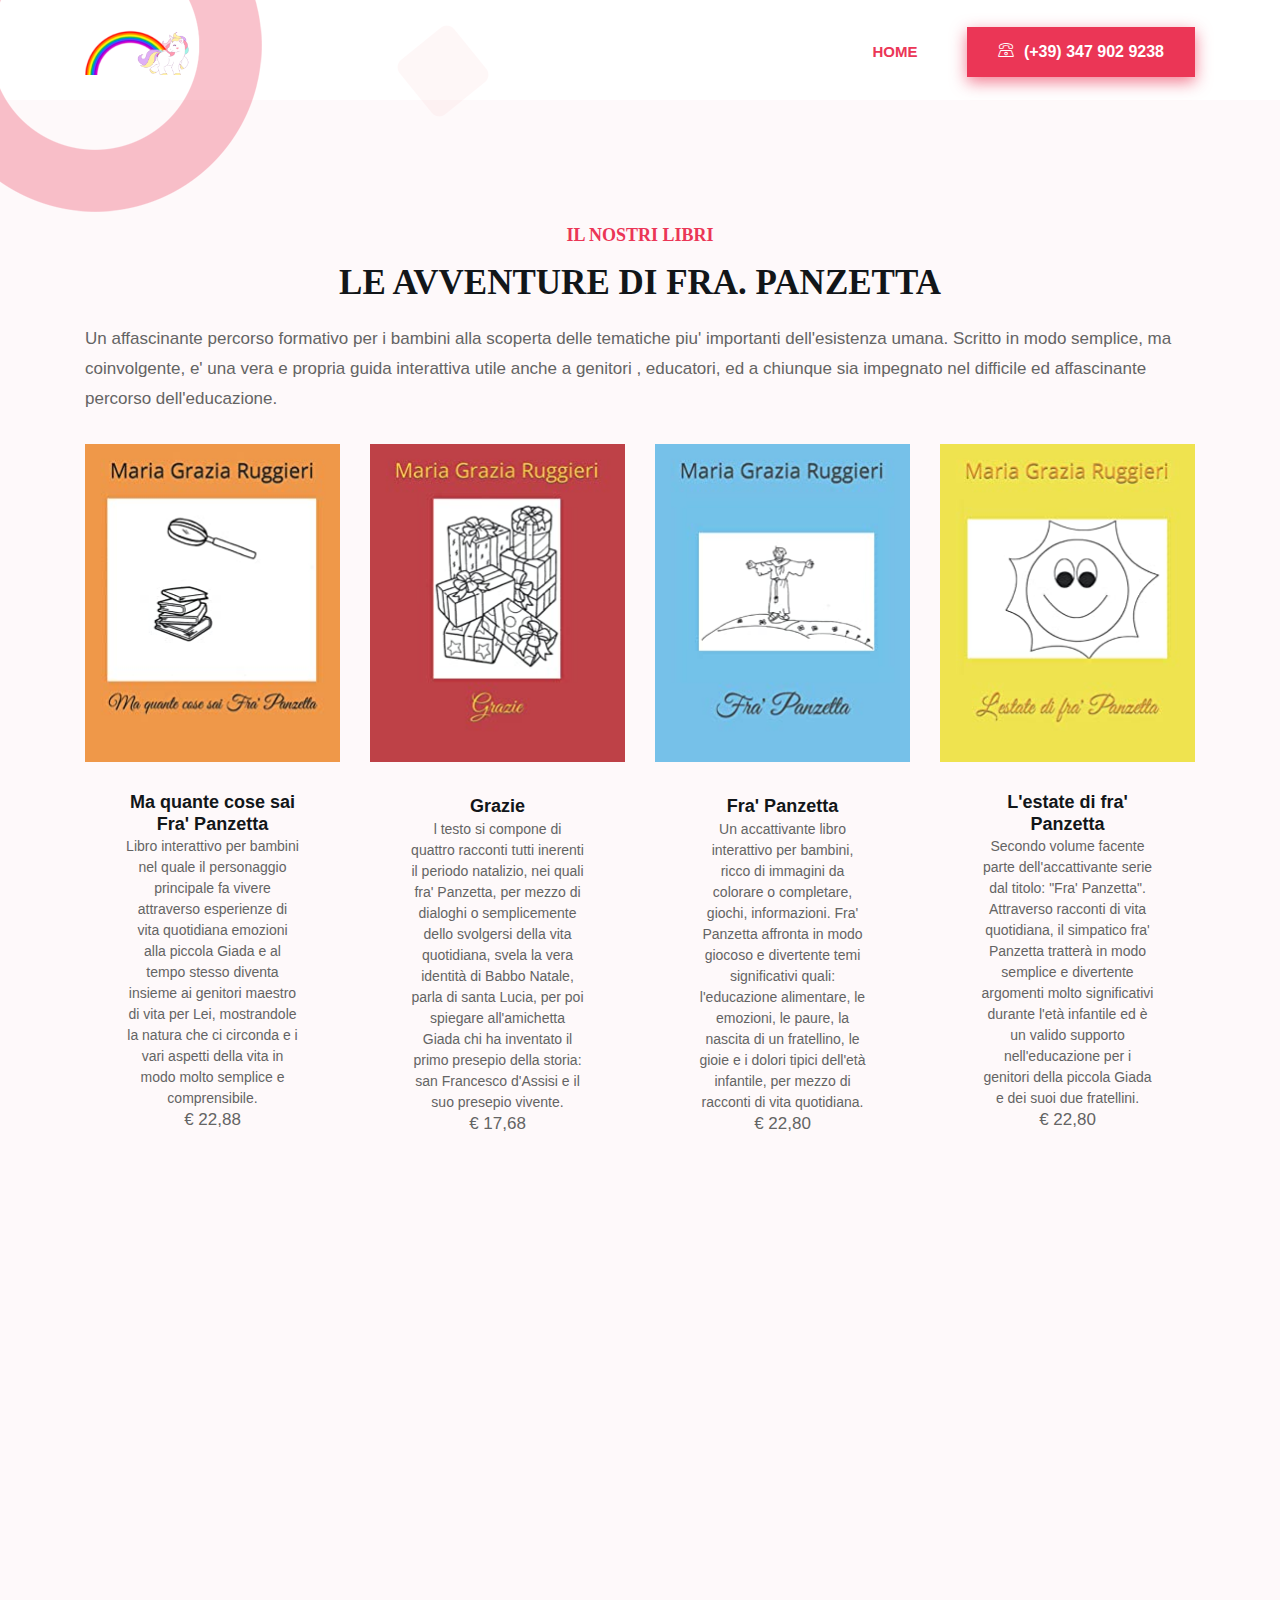
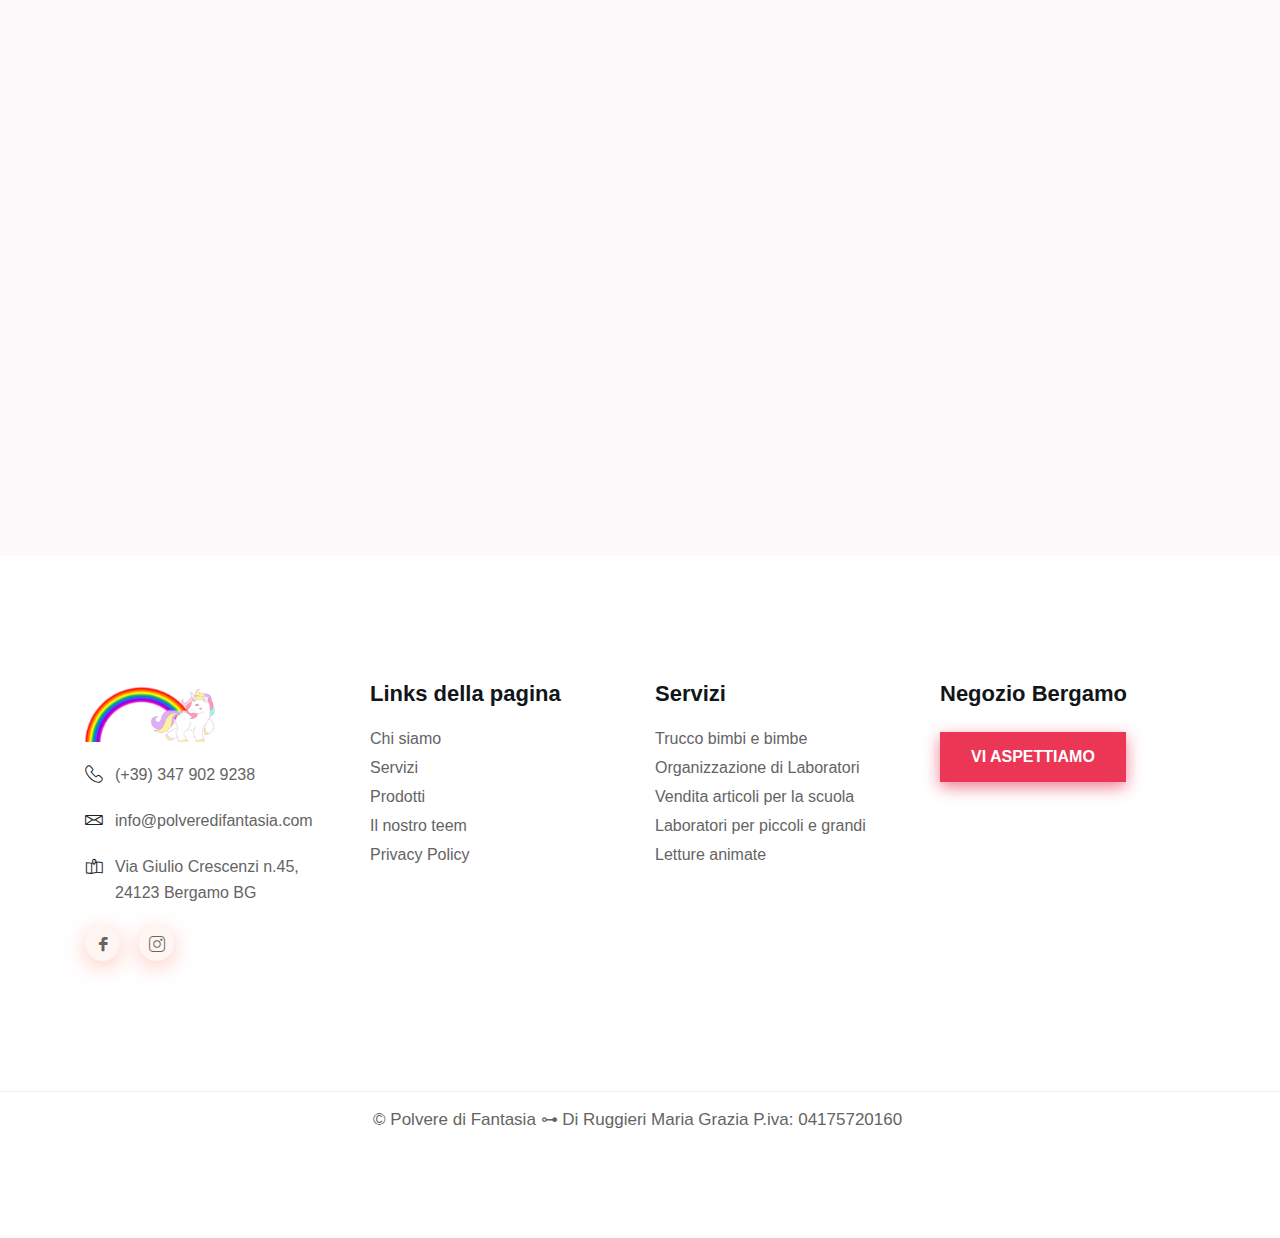
==== libri.html @ f5401364 "Update di fine anno6" ====
<!DOCTYPE html>
<html lang="it">
<head>
    <meta charset="utf-8">
    <title>Polvere di fantasia</title>
    <meta name="keywords" content="Polvere di fantasia Bergamo"/>
    <meta name="description" content="Landing page Polvere di fantasia">
    <meta name="robots" content="index, follow, all"/>
    <meta http-equiv="X-UA-Compatible" content="IE=edge">
    <meta name="viewport" content="width=device-width, initial-scale=1">
    <meta http-equiv="x-ua-compatible" content="ie=edge">

    <link rel="shortcut icon" href="assets/images/favicon.png" type="image/png">
    <link rel="stylesheet" href="assets/css/bootstrap.min.css">
    <link rel="stylesheet" href="assets/css/font-awesome.min.css">
    <link rel="stylesheet" href="assets/css/LineIcons.css">
    <link rel="stylesheet" href="assets/css/animate.css">
    <link rel="stylesheet" href="assets/css/aos.css">
    <link rel="stylesheet" href="assets/css/slick.css">
    <link rel="stylesheet" href="assets/css/default.css">
    <link rel="stylesheet" href="assets/css/style.css">
</head>
<body>
    <header id="home" class="header-area pt-100">
        <div class="shape header-shape-one">
            <img src="assets/images/banner/shape/shape-1.png" alt="shape">
        </div> <!-- header shape one -->
        <div class="shape header-shape-tow animation-one">
            <img src="assets/images/banner/shape/shape-2.png" alt="shape">
        </div> <!-- header shape tow -->
        <div class="shape header-shape-three animation-one">
            <img src="assets/images/banner/shape/shape-3.png" alt="shape">
        </div> <!-- header shape three -->
        <div class="navigation-bar">
            <div class="container">
                <div class="row">
                    <div class="col-lg-12">
                        <nav class="navbar navbar-expand-lg">
                            <a class="navbar-brand" href="#">
                                <img src="assets/images/logo.png" alt="Logo">
                            </a>
                            <button class="navbar-toggler" type="button" data-toggle="collapse" data-target="#navbarSupportedContent" aria-controls="navbarSupportedContent" aria-expanded="false" aria-label="Toggle navigation">
                                <span class="toggler-icon"></span>
                                <span class="toggler-icon"></span>
                                <span class="toggler-icon"></span>
                            </button>
                            <div class="collapse navbar-collapse" id="navbarSupportedContent">
                                <ul id="nav" class="navbar-nav ml-auto">
                                    <li class="nav-item active">
                                        <a class="page-scroll" href="index.html">Home</a>
                                    </li>
                                </ul> <!-- navbar nav -->
                            </div>
                            <div class="navbar-btn ml-20 d-none d-sm-block">
                                <a class="main-btn" href="tel:347 902 9238"><i class="lni-phone"></i> (+39) 347 902 9238</a>
                            </div>
                        </nav>
                    </div>
                </div>
            </div>
        </div>
    </header>
    <!--====== LIBRI  ======-->
    <section id="team" class="team-area pt-125 pb-130 gray-bg">
        <div class="container">
            <div class="row justify-content-center">
                <div class="col-lg-8">
                    <div class="section-title text-center pb-20">
                        <h5 class="sub-title mb-15">Il nostri libri</h5>
                        <h2 class="title">le avventure di fra. Panzetta</h2>
                         <div></div>
                    </div> <!-- section title -->
                </div>
            </div>
            <p>Un affascinante percorso formativo per i bambini alla scoperta delle tematiche piu'
               importanti dell'esistenza umana. Scritto in modo semplice, ma coinvolgente, e' una vera e propria guida interattiva
               utile anche a genitori , educatori, ed a chiunque sia impegnato nel difficile ed affascinante percorso dell'educazione.</p>
            <div class="row">
                <div class="col-lg-3 col-md-6 col-sm-6">
                    <div class="single-team text-center mt-30 wow fadeInUp" data-wow-duration="1.5s" data-wow-delay="0.4s">
                        <div class="team-image">
                            <img src="assets/images/copertine/1.jpg" alt="Ma quante cose sai Fra' Panzetta">
                        </div>
                        <div class="team-content">
                            <h4 class="team-name"><a href="#">Ma quante cose sai Fra' Panzetta</a></h4>
                            <span class="sub-title">Libro interattivo per bambini nel quale il personaggio principale fa vivere attraverso esperienze di vita quotidiana
                            emozioni alla piccola Giada e al tempo stesso diventa insieme ai genitori maestro di vita per Lei, mostrandole la natura
                            che ci circonda e i vari aspetti della vita in modo molto semplice e comprensibile.</span>
                            <ul class="social mt-25">
                                <li><a href="https://amzn.eu/d/01BcBLf" target="_blank"><i class="lni lni-amazon-original"></i></a></li>
                            </ul>
                            <p>€ 22,88</p>
                        </div>
                    </div>
                </div>
                <div class="col-lg-3 col-md-6 col-sm-6">
                    <div class="single-team text-center mt-30 wow fadeInUp" data-wow-duration="1.5s" data-wow-delay="0.8s">
                        <div class="team-image">
                            <img src="assets/images/copertine/2.jpg" alt="Grazie">
                        </div>
                        <div class="team-content">
                            <h4 class="team-name"><a href="#">Grazie</a></h4>
                            <span class="sub-title">l testo si compone di quattro racconti tutti inerenti il periodo natalizio, nei quali fra' Panzetta, per mezzo di
                            dialoghi o semplicemente dello svolgersi della vita quotidiana, svela la vera identità di Babbo Natale, parla di santa
                            Lucia, per poi spiegare all'amichetta Giada chi ha inventato il primo presepio della storia: san Francesco d'Assisi e il
                            suo presepio vivente.</span>
                            <ul class="social mt-25">
                                <li><a href="https://amzn.eu/d/3Cy14ZM" target="_blank"><i class="lni lni-amazon-original"></i></a></li>
                            </ul>
                            <p>€ 17,68</p> 
                        </div>
                    </div>
                </div>
                <div class="col-lg-3 col-md-6 col-sm-6">
                    <div class="single-team text-center mt-30 wow fadeInUp" data-wow-duration="1.5s" data-wow-delay="1.2s">
                        <div class="team-image">
                            <img src="assets/images/copertine/3.jpg" alt="Fra' Panzetta">
                        </div>
                        <div class="team-content">
                            <h4 class="team-name"><a href="#">Fra' Panzetta</a></h4>
                            <span class="sub-title">Un accattivante libro interattivo per bambini, ricco di immagini da colorare o completare, giochi,
                            informazioni. Fra' Panzetta affronta in modo giocoso e divertente temi significativi quali: l'educazione
                            alimentare, le emozioni, le paure, la nascita di un fratellino, le gioie e i dolori tipici dell'età
                            infantile, per mezzo di racconti di vita quotidiana.</span>
                            <ul class="social mt-25">
                                <li><a href="https://amzn.eu/d/8nwsKzZ" target="_blank"><i class="lni lni-amazon-original"></i></a></li>
                            </ul>
                            <p>€ 22,80</p>
                        </div>
                    </div>
                </div>
                <div class="col-lg-3 col-md-6 col-sm-6">
                    <div class="single-team text-center mt-30 wow fadeInUp" data-wow-duration="1.5s" data-wow-delay="1.6s">
                        <div class="team-image">
                            <img src="assets/images/copertine/4.jpg" alt="L'estate di fra' Panzetta">
                        </div>
                        <div class="team-content">
                            <h4 class="team-name"><a href="#">L'estate di fra' Panzetta</a></h4>
                            <span class="sub-title">Secondo volume facente parte dell'accattivante serie dal titolo: "Fra' Panzetta".
                            Attraverso racconti di vita quotidiana, il simpatico fra' Panzetta tratterà in modo semplice e divertente argomenti
                            molto significativi durante l'età infantile ed è un valido supporto nell'educazione per i genitori della piccola Giada e
                            dei suoi due fratellini.</span>
                            <ul class="social mt-25">
                                <li><a href="https://amzn.eu/d/3iRIw4u" target="_blank"><i class="lni lni-amazon-original"></i></a></li>
                            </ul>
                            <p>€ 22,80</p>
                        </div>
                    </div>
                </div>
                <div class="col-lg-3 col-md-6 col-sm-6">
                    <div class="single-team text-center mt-30 wow fadeInUp" data-wow-duration="1.5s" data-wow-delay="1.6s">
                        <div class="team-image">
                            <img src="assets/images/copertine/5.jpg" alt="Dipingo il mondo con un arcobaleno">
                        </div>
                        <div class="team-content">
                            <h4 class="team-name"><a href="#">Dipingo il mondo con un arcobaleno</a></h4>
                            <span class="sub-title">Libro interattivo per bambini dai quattro anni in poi. In modo semplice e attraverso racconti di vita quotidiana fra'
                            Panzetta guiderà i bambini alla scoperta di fenomeni naturali come la nascita di un vulcano, al contatto diretto con la
                            natura, al rispetto e alla cura della stessa. Nel libro vengono trattati anche temi significativi come la guerra, il
                            razzismo, il bullismo, ma sempre in modo semplice e con un linguaggio comprensibile ai bambini.</span>
                            <ul class="social mt-25">
                                <li><a href="https://amzn.eu/d/hidwAY1" target="_blank"><i class="lni lni-amazon-original"></i></a></li>
                            </ul>
                            <p>€ 19,50</p>
                        </div>
                    </div>
                </div>
                <div class="col-lg-3 col-md-6 col-sm-6">
                    <div class="single-team text-center mt-30 wow fadeInUp" data-wow-duration="1.5s" data-wow-delay="1.6s">
                        <div class="team-image">
                            <img src="assets/images/copertine/6.jpg" alt="Fra' Panzetta fra stupore e meraviglia">
                        </div>
                        <div class="team-content">
                            <h4 class="team-name"><a href="#">Fra' Panzetta fra stupore e meraviglia</a></h4>
                            <span class="sub-title">In modo accattivante, fra' Panzetta fornisce alla piccola Giada nozioni riguardanti la segnaletica stradale, fa con la
                            bambina un salto nel passato: prima alla ricerca di tradizioni che si stanno perdendo, come quella della transumanza,
                            per poi viaggiare fra preistoria e Medioevo, per tornare poi alla vita quotidiana con la visita ad un forno, per
                            scoprire come si fa il pane, ad un caseificio e ad una fabbrica di dolci.</span>
                            <ul class="social mt-25">
                                <li><a href="https://amzn.eu/d/ixCZSY0" target="_blank"><i class="lni lni-amazon-original"></i></a></li>
                            </ul>
                            <p>€ 22,80</p>
                        </div>
                    </div>
                </div>
            </div>   
        </div>
    </section>

    <footer id="footer" class="footer-area">
        <div class="footer-widget pt-80 pb-130">
            <div class="container">
                <div class="row">
                    <div class="col-lg-3 col-md-4 col-sm-8">
                        <div class="footer-logo mt-50">
                            <a href="#">
                                <img src="assets/images/logo.png" alt="Logo">
                            </a>
                            <ul class="footer-info">
                                <li>
                                    <div class="single-info">
                                        <div class="info-icon">
                                            <i class="lni-phone-handset"></i>
                                        </div>
                                        <div class="info-content">
                                            <p>(+39) 347 902 9238</p>
                                        </div>
                                    </div>
                                </li>
                                <li>
                                    <div class="single-info">
                                        <div class="info-icon">
                                            <i class="lni-envelope"></i>
                                        </div>
                                        <div class="info-content">
                                            <p>info@polveredifantasia.com</p>
                                        </div>
                                    </div>
                                </li>
                                <li>
                                    <div class="single-info">
                                        <div class="info-icon">
                                            <i class="lni-map"></i>
                                        </div>
                                        <div class="info-content">
                                            <p>Via Giulio Crescenzi n.45,<br /> 24123 Bergamo BG</p>
                                        </div>
                                    </div>
                                </li>
                            </ul>
                            <ul class="footer-social mt-20">
                                <li><a href="https://www.facebook.com/polveredifantasiabergamo/"><i class="lni-facebook-filled"></i></a></li>
                                <li><a href="https://www.instagram.com/polveredifantasia/"><i class="lni-instagram"></i></a></li>
                            </ul>
                        </div>
                    </div>
                    <div class="col-lg-3 col-md-4 col-sm-6">
                        <div class="footer-link mt-45">
                            <div class="f-title">
                                <h4 class="title">Links della pagina</h4>
                            </div>
                            <ul class="mt-15">
                                <li><a href="#about">Chi siamo</a></li>
                                <li><a href="#service">Servizi</a></li>
                                <li><a href="#project">Prodotti</a></li>
                                <li><a href="#team">Il nostro teem</a></li>
                                <li><a href="./policy.html">Privacy Policy</a></li>
                            </ul>
                        </div>
                    </div>
                    <div class="col-lg-3 col-md-4 col-sm-6">
                        <div class="footer-link mt-45">
                            <div class="f-title">
                                <h4 class="title">Servizi</h4>
                            </div>
                            <ul class="mt-15">
                                <li><a href="#service">Trucco bimbi e bimbe</a></li>
                                <li><a href="#service">Organizzazione di Laboratori</a></li>
                                <li><a href="#service">Vendita articoli per la scuola</a></li>
                                <li><a href="#service">Laboratori per piccoli e grandi</a></li>
                                <li><a href="#service">Letture animate</a></li>
                            </ul>
                        </div>
                    </div>
                    <div class="col-lg-3 col-md-5 col-sm-8">
                       <div class="footer-newsleter mt-45">
                         <div class="f-title">
                                <h4 class="title">Negozio Bergamo</h4>
                         </div>
                            <div>
                            <a class="main-btn mt-25" href="#contact">Vi aspettiamo</a>
                            </div>
                        </div>
                    </div>
                </div> <!-- row -->
            </div> <!-- container -->
        </div> <!-- footer widget -->
        <div class="copyright-area">
            <div class="container">
                <div class="row">
                    <div class="col-lg-12">
                        <div class="copyright text-center">
                            <p>&copy; Polvere di Fantasia &#8886; Di Ruggieri Maria Grazia P.iva: 04175720160 <a href="" rel="nofollow"></a></p>
                        </div>
                    </div>
                </div>
            </div>
        </div>
    </footer>
    <a href="#" class="back-to-top"><i class="lni-chevron-up"></i></a>

    <!--====== jquery js ======-->
    <script src="assets/js/vendor/modernizr-3.6.0.min.js"></script>
    <script src="assets/js/vendor/jquery-1.12.4.min.js"></script>
    <!--====== Bootstrap js ======-->
    <script src="assets/js/bootstrap.min.js"></script>
    <!--====== WOW js ======-->
    <script src="assets/js/wow.min.js"></script>
    <!--====== Slick js ======-->
    <script src="assets/js/slick.min.js"></script>
    <!--====== Scrolling Nav js ======-->
    <script src="assets/js/scrolling-nav.js"></script>
    <script src="assets/js/jquery.easing.min.js"></script>
    <!--====== Aos js ======-->
    <script src="assets/js/aos.js"></script>
    <!--====== Main js ======-->
    <script src="assets/js/main.js"></script>
    <script src="assets/js/cook.js"></script>
    <script src="assets/js/troat.js"></script>

</body>
</html>
---- assets/css/default.css ----
/* Deafult Margin & Padding */
/*-- Margin Top --*/
.mt-5 {
	margin-top: 5px;
}
.mt-10 {
	margin-top: 10px;
}
.mt-15 {
	margin-top: 15px;
}
.mt-20 {
	margin-top: 20px;
}
.mt-25 {
	margin-top: 25px;
}
.mt-30 {
	margin-top: 30px;
}
.mt-35 {
	margin-top: 35px;
}
.mt-40 {
	margin-top: 40px;
}
.mt-45 {
	margin-top: 45px;
}
.mt-50 {
	margin-top: 50px;
}
.mt-55 {
	margin-top: 55px;
}
.mt-60 {
	margin-top: 60px;
}
.mt-65 {
	margin-top: 65px;
}
.mt-70 {
	margin-top: 70px;
}
.mt-75 {
	margin-top: 75px;
}
.mt-80 {
	margin-top: 80px;
}
.mt-85 {
	margin-top: 85px;
}
.mt-90 {
	margin-top: 90px;
}
.mt-95 {
	margin-top: 95px;
}
.mt-100 {
	margin-top: 100px;
}
.mt-105 {
	margin-top: 105px;
}
.mt-110 {
	margin-top: 110px;
}
.mt-115 {
	margin-top: 115px;
}
.mt-120 {
	margin-top: 120px;
}
.mt-125 {
	margin-top: 125px;
}
.mt-130 {
	margin-top: 130px;
}
.mt-135 {
	margin-top: 135px;
}
.mt-140 {
	margin-top: 140px;
}
.mt-145 {
	margin-top: 145px;
}
.mt-150 {
	margin-top: 150px;
}
.mt-155 {
	margin-top: 155px;
}
.mt-160 {
	margin-top: 160px;
}
.mt-165 {
	margin-top: 165px;
}
.mt-170 {
	margin-top: 170px;
}
.mt-175 {
	margin-top: 175px;
}
.mt-180 {
	margin-top: 180px;
}
.mt-185 {
	margin-top: 185px;
}
.mt-190 {
	margin-top: 190px;
}
.mt-195 {
	margin-top: 195px;
}
.mt-200 {
	margin-top: 200px;
}
/*-- Margin Bottom --*/

.mb-5 {
	margin-bottom: 5px;
}
.mb-10 {
	margin-bottom: 10px;
}
.mb-15 {
	margin-bottom: 15px;
}
.mb-20 {
	margin-bottom: 20px;
}
.mb-25 {
	margin-bottom: 25px;
}
.mb-30 {
	margin-bottom: 30px;
}
.mb-35 {
	margin-bottom: 35px;
}
.mb-40 {
	margin-bottom: 40px;
}
.mb-45 {
	margin-bottom: 45px;
}
.mb-50 {
	margin-bottom: 50px;
}
.mb-55 {
	margin-bottom: 55px;
}
.mb-60 {
	margin-bottom: 60px;
}
.mb-65 {
	margin-bottom: 65px;
}
.mb-70 {
	margin-bottom: 70px;
}
.mb-75 {
	margin-bottom: 75px;
}
.mb-80 {
	margin-bottom: 80px;
}
.mb-85 {
	margin-bottom: 85px;
}
.mb-90 {
	margin-bottom: 90px;
}
.mb-95 {
	margin-bottom: 95px;
}
.mb-100 {
	margin-bottom: 100px;
}
.mb-105 {
	margin-bottom: 105px;
}
.mb-110 {
	margin-bottom: 110px;
}
.mb-115 {
	margin-bottom: 115px;
}
.mb-120 {
	margin-bottom: 120px;
}
.mb-125 {
	margin-bottom: 125px;
}
.mb-130 {
	margin-bottom: 130px;
}
.mb-135 {
	margin-bottom: 135px;
}
.mb-140 {
	margin-bottom: 140px;
}
.mb-145 {
	margin-bottom: 145px;
}
.mb-150 {
	margin-bottom: 150px;
}
.mb-155 {
	margin-bottom: 155px;
}
.mb-160 {
	margin-bottom: 160px;
}
.mb-165 {
	margin-bottom: 165px;
}
.mb-170 {
	margin-bottom: 170px;
}
.mb-175 {
	margin-bottom: 175px;
}
.mb-180 {
	margin-bottom: 180px;
}
.mb-185 {
	margin-bottom: 185px;
}
.mb-190 {
	margin-bottom: 190px;
}
.mb-195 {
	margin-bottom: 195px;
}
.mb-200 {
	margin-bottom: 200px;
}
/*-- margin left --*/
.ml-5 {
	margin-left: 5px;
}
.ml-10 {
	margin-left: 10px;
}
.ml-15 {
	margin-left: 15px;
}
.ml-20 {
	margin-left: 20px;
}
.ml-25 {
	margin-left: 25px;
}
.ml-30 {
	margin-left: 30px;
}
.ml-35 {
	margin-left: 35px;
}
.ml-40 {
	margin-left: 40px;
}
.ml-45 {
	margin-left: 45px;
}
.ml-50 {
	margin-left: 50px;
}
.ml-55 {
	margin-left: 55px;
}
.ml-60 {
	margin-left: 60px;
}
.ml-65 {
	margin-left: 65px;
}
.ml-70 {
	margin-left: 70px;
}
.ml-75 {
	margin-left: 75px;
}
.ml-80 {
	margin-left: 80px;
}
.ml-85 {
	margin-left: 85px;
}
.ml-90 {
	margin-left: 90px;
}
.ml-95 {
	margin-left: 95px;
}
.ml-100 {
	margin-left: 100px;
}
.ml-105 {
	margin-left: 105px;
}
.ml-110 {
	margin-left: 110px;
}
.ml-115 {
	margin-left: 115px;
}
.ml-120 {
	margin-left: 120px;
}
.ml-125 {
	margin-left: 125px;
}
.ml-130 {
	margin-left: 130px;
}
.ml-135 {
	margin-left: 135px;
}
.ml-140 {
	margin-left: 140px;
}
.ml-145 {
	margin-left: 145px;
}
.ml-150 {
	margin-left: 150px;
}
.ml-155 {
	margin-left: 155px;
}
.ml-160 {
	margin-left: 160px;
}
.ml-165 {
	margin-left: 165px;
}
.ml-170 {
	margin-left: 170px;
}
.ml-175 {
	margin-left: 175px;
}
.ml-180 {
	margin-left: 180px;
}
.ml-185 {
	margin-left: 185px;
}
.ml-190 {
	margin-left: 190px;
}
.ml-195 {
	margin-left: 195px;
}
.ml-200 {
	margin-left: 200px;
}
/*-- margin right --*/
.mr-5 {
	margin-right: 5px;
}
.mr-10 {
	margin-right: 10px;
}
.mr-15 {
	margin-right: 15px;
}
.mr-20 {
	margin-right: 20px;
}
.mr-25 {
	margin-right: 25px;
}
.mr-30 {
	margin-right: 30px;
}
.mr-35 {
	margin-right: 35px;
}
.mr-40 {
	margin-right: 40px;
}
.mr-45 {
	margin-right: 45px;
}
.mr-50 {
	margin-right: 50px;
}
.mr-55 {
	margin-right: 55px;
}
.mr-60 {
	margin-right: 60px;
}
.mr-65 {
	margin-right: 65px;
}
.mr-70 {
	margin-right: 70px;
}
.mr-75 {
	margin-right: 75px;
}
.mr-80 {
	margin-right: 80px;
}
.mr-85 {
	margin-right: 85px;
}
.mr-90 {
	margin-right: 90px;
}
.mr-95 {
	margin-right: 95px;
}
.mr-100 {
	margin-right: 100px;
}
.mr-105 {
	margin-right: 105px;
}
.mr-110 {
	margin-right: 110px;
}
.mr-115 {
	margin-right: 115px;
}
.mr-120 {
	margin-right: 120px;
}
.mr-125 {
	margin-right: 125px;
}
.mr-130 {
	margin-right: 130px;
}
.mr-135 {
	margin-right: 135px;
}
.mr-140 {
	margin-right: 140px;
}
.mr-145 {
	margin-right: 145px;
}
.mr-150 {
	margin-right: 150px;
}
.mr-155 {
	margin-right: 155px;
}
.mr-160 {
	margin-right: 160px;
}
.mr-165 {
	margin-right: 165px;
}
.mr-170 {
	margin-right: 170px;
}
.mr-175 {
	margin-right: 175px;
}
.mr-180 {
	margin-right: 180px;
}
.mr-185 {
	margin-right: 185px;
}
.mr-190 {
	margin-right: 190px;
}
.mr-195 {
	margin-right: 195px;
}
.mr-200 {
	margin-right: 200px;
}


/*-- Padding Top --*/

.pt-5 {
	padding-top: 5px;
}
.pt-10 {
	padding-top: 10px;
}
.pt-15 {
	padding-top: 15px;
}
.pt-20 {
	padding-top: 20px;
}
.pt-25 {
	padding-top: 25px;
}
.pt-30 {
	padding-top: 30px;
}
.pt-35 {
	padding-top: 35px;
}
.pt-40 {
	padding-top: 40px;
}
.pt-45 {
	padding-top: 45px;
}
.pt-50 {
	padding-top: 50px;
}
.pt-55 {
	padding-top: 55px;
}
.pt-60 {
	padding-top: 60px;
}
.pt-65 {
	padding-top: 65px;
}
.pt-70 {
	padding-top: 70px;
}
.pt-75 {
	padding-top: 75px;
}
.pt-80 {
	padding-top: 80px;
}
.pt-85 {
	padding-top: 85px;
}
.pt-90 {
	padding-top: 90px;
}
.pt-95 {
	padding-top: 95px;
}
.pt-100 {
	padding-top: 100px;
}
.pt-105 {
	padding-top: 105px;
}
.pt-110 {
	padding-top: 110px;
}
.pt-115 {
	padding-top: 115px;
}
.pt-120 {
	padding-top: 120px;
}
.pt-125 {
	padding-top: 125px;
}
.pt-130 {
	padding-top: 130px;
}
.pt-135 {
	padding-top: 135px;
}
.pt-140 {
	padding-top: 140px;
}
.pt-145 {
	padding-top: 145px;
}
.pt-150 {
	padding-top: 150px;
}
.pt-155 {
	padding-top: 155px;
}
.pt-160 {
	padding-top: 160px;
}
.pt-165 {
	padding-top: 165px;
}
.pt-170 {
	padding-top: 170px;
}
.pt-175 {
	padding-top: 175px;
}
.pt-180 {
	padding-top: 180px;
}
.pt-185 {
	padding-top: 185px;
}
.pt-190 {
	padding-top: 190px;
}
.pt-195 {
	padding-top: 195px;
}
.pt-200 {
	padding-top: 200px;
}
/*-- Padding Bottom --*/

.pb-5 {
	padding-bottom: 5px;
}
.pb-10 {
	padding-bottom: 10px;
}
.pb-15 {
	padding-bottom: 15px;
}
.pb-20 {
	padding-bottom: 20px;
}
.pb-25 {
	padding-bottom: 25px;
}
.pb-30 {
	padding-bottom: 30px;
}
.pb-35 {
	padding-bottom: 35px;
}
.pb-40 {
	padding-bottom: 40px;
}
.pb-45 {
	padding-bottom: 45px;
}
.pb-50 {
	padding-bottom: 50px;
}
.pb-55 {
	padding-bottom: 55px;
}
.pb-60 {
	padding-bottom: 60px;
}
.pb-65 {
	padding-bottom: 65px;
}
.pb-70 {
	padding-bottom: 70px;
}
.pb-75 {
	padding-bottom: 75px;
}
.pb-80 {
	padding-bottom: 80px;
}
.pb-85 {
	padding-bottom: 85px;
}
.pb-90 {
	padding-bottom: 90px;
}
.pb-95 {
	padding-bottom: 95px;
}
.pb-100 {
	padding-bottom: 100px;
}
.pb-105 {
	padding-bottom: 105px;
}
.pb-110 {
	padding-bottom: 110px;
}
.pb-115 {
	padding-bottom: 115px;
}
.pb-120 {
	padding-bottom: 120px;
}
.pb-125 {
	padding-bottom: 125px;
}
.pb-130 {
	padding-bottom: 130px;
}
.pb-135 {
	padding-bottom: 135px;
}
.pb-140 {
	padding-bottom: 140px;
}
.pb-145 {
	padding-bottom: 145px;
}
.pb-150 {
	padding-bottom: 150px;
}
.pb-155 {
	padding-bottom: 155px;
}
.pb-160 {
	padding-bottom: 160px;
}
.pb-165 {
	padding-bottom: 165px;
}
.pb-170 {
	padding-bottom: 170px;
}
.pb-175 {
	padding-bottom: 175px;
}
.pb-180 {
	padding-bottom: 180px;
}
.pb-185 {
	padding-bottom: 185px;
}
.pb-190 {
	padding-bottom: 190px;
}
.pb-195 {
	padding-bottom: 195px;
}
.pb-200 {
	padding-bottom: 200px;
}

/*-- Padding left --*/

.pl-0 {
	padding-left: 0px;
}
.pl-5 {
	padding-left: 5px;
}
.pl-10 {
	padding-left: 10px;
}
.pl-15 {
	padding-left: 15px;
}
.pl-20 {
	padding-left: 20px;
}
.pl-25 {
	padding-left: 25px;
}
.pl-30 {
	padding-left: 30px;
}
.pl-35 {
	padding-left: 35px;
}
.pl-40 {
	padding-left: 40px;
}
.pl-45 {
	padding-left: 45px;
}
.pl-50 {
	padding-left: 50px;
}
.pl-55 {
	padding-left: 55px;
}
.pl-60 {
	padding-left: 60px;
}
.pl-65 {
	padding-left: 65px;
}
.pl-70 {
	padding-left: 70px;
}
.pl-75 {
	padding-left: 75px;
}
.pl-80 {
	padding-left: 80px;
}
.pl-85 {
	padding-left: 85px;
}
.pl-90 {
	padding-left: 90px;
}
.pl-100 {
	padding-left: 100px;
}
.pl-105 {
	padding-left: 105px;
}
.pl-110 {
	padding-left: 110px;
}
.pl-115 {
	padding-left: 115px;
}
.pl-120 {
	padding-left: 120px;
}
.pl-125 {
	padding-left: 125px;
}
/*-- Padding right --*/

.pr-0 {
	padding-right: 0px;
}
.pr-5 {
	padding-right: 5px;
}
.pr-10 {
	padding-right: 10px;
}
.pr-15 {
	padding-right: 15px;
}
.pr-20 {
	padding-right: 20px;
}
.pr-25 {
	padding-right: 25px;
}
.pr-30 {
	padding-right: 30px;
}
.pr-35 {
	padding-right: 35px;
}
.pr-40 {
	padding-right: 40px;
}
.pr-45 {
	padding-right: 45px;
}
.pr-50 {
	padding-right: 50px;
}
.pr-55 {
	padding-right: 55px;
}
.pr-60 {
	padding-right: 60px;
}
.pr-65 {
	padding-right: 65px;
}
.pr-70 {
	padding-right: 70px;
}
.pr-75 {
	padding-right: 75px;
}
.pr-80 {
	padding-right: 80px;
}
.pr-85 {
	padding-right: 85px;
}
.pr-90 {
	padding-right: 90px;
}
.pr-95 {
	padding-right: 95px;
}
.pr-100 {
	padding-right: 100px;
}
.pr-105 {
	padding-right: 105px;
}
/* Background Color */

.gray-bg {
	background: rgba(235, 54, 86, 0.03137254901960784);
}
.white-bg {
	background: #fff;
}
.black-bg {
	background: #222;
}
/* Color */

.white {
	color: #fff;
}
.black {
	color: #222;
}
/* black overlay */

[data-overlay] {
	position: relative;
}
[data-overlay]::before {
	background: #000 none repeat scroll 0 0;
	content: "";
	height: 100%;
	left: 0;
	position: absolute;
	top: 0;
	width: 100%;
	z-index: 1;
}
[data-overlay="3"]::before {
	opacity: 0.3;
}
[data-overlay="4"]::before {
	opacity: 0.4;
}
[data-overlay="5"]::before {
	opacity: 0.5;
}
[data-overlay="6"]::before {
	opacity: 0.6;
}
[data-overlay="7"]::before {
	opacity: 0.7;
}
[data-overlay="8"]::before {
	opacity: 0.8;
}
[data-overlay="9"]::before {
	opacity: 0.9;
}
---- assets/css/style.css ----
CSS INDEX
    ===================

    01. Theme default CSS
	02. Header
    03. Hero
	04. Footer
    05. Video

-----------------------------------------------------------------------------------*/
/*===========================
    1. COMMON css 
===========================*/
@import url("https://fonts.googleapis.com/css?family=Barlow:300,400,500,600,700|Hind:400,500,600,700|Quattrocento:400,700");
body {
  font-family: 'Hind', sans-serif;
  font-weight: normal;
  font-style: normal;
  color: #646464; }

* {
  margin: 0;
  padding: 0;
  -webkit-box-sizing: border-box;
  -moz-box-sizing: border-box;
  box-sizing: border-box; }

img {
  max-width: 100%; }

a:focus,
input:focus,
textarea:focus,
button:focus {
  text-decoration: none;
  outline: none; }

a:focus,
a:hover {
  text-decoration: none; }

i,
span,
a {
  display: inline-block; }

h1,
h2,
h3,
h4,
h5,
h6 {
  font-family: 'Quattrocento', serif;
  font-weight: 700;
  color: #121619;
  margin: 0px; }

h1 {
  font-size: 60px; }

h2 {
  font-size: 36px; }

h3 {
  font-size: 28px; }

h4 {
  font-size: 22px; }

h5 {
  font-size: 18px; }

h6 {
  font-size: 16px; }

ul, ol {
  margin: 0px;
  padding: 0px;
  list-style-type: none; }

p {
  font-size: 17px;
  font-weight: 400;
  line-height: 30px;
  color: #646464;
  margin: 0px; }
  @media (max-width: 767px) {
    p {
      font-size: 16px; } }

.bg_cover {
  background-position: center center;
  background-size: cover;
  background-repeat: no-repeat;
  width: 100%;
  height: 100%; }

/*===== All Button Style =====*/
.main-btn {
  display: inline-block;
  font-weight: 600;
  text-align: center;
  white-space: nowrap;
  vertical-align: middle;
  -webkit-user-select: none;
  -moz-user-select: none;
  -ms-user-select: none;
  user-select: none;
  border: 1px solid #EB3656;
  padding: 0 30px;
  font-size: 16px;
  line-height: 48px;
  color: #fff;
  cursor: pointer;
  z-index: 5;
  -webkit-transition: all 0.4s ease-out 0s;
  -moz-transition: all 0.4s ease-out 0s;
  -ms-transition: all 0.4s ease-out 0s;
  -o-transition: all 0.4s ease-out 0s;
  transition: all 0.4s ease-out 0s;
  background-color: #EB3656;
  -webkit-box-shadow: 0px 5px 16px 0px rgba(235, 54, 86, 0.65);
  -moz-box-shadow: 0px 5px 16px 0px rgba(235, 54, 86, 0.65);
  box-shadow: 0px 5px 16px 0px rgba(235, 54, 86, 0.65);
  font-family: 'Barlow', sans-serif;
  text-transform: uppercase; }
  .main-btn i {
    margin-right: 5px; }
  .main-btn:hover {
    background-color: #fff;
    color: #EB3656;
    border-color: #EB3656; }
  .main-btn.main-btn-2 {
    background-color: #fff;
    color: #EB3656;
    border-color: #EB3656; }
    .main-btn.main-btn-2:hover {
      background-color: #EB3656;
      border-color: #EB3656;
      color: #fff; }

/*===== All Section Title Style =====*/
.section-title .sub-title {
  font-size: 18px;
  color: #EB3656;
  text-transform: uppercase; }
  @media (max-width: 767px) {
    .section-title .sub-title {
      font-size: 16px; } }

.section-title .title {
  font-size: 35px;
  text-transform: uppercase; }
  @media (max-width: 767px) {
    .section-title .title {
      font-size: 24px; } }

/*===== All Animation Title Style =====*/
.animation-one {
  -webkit-animation: rotate 15s linear infinite;
  -moz-animation: rotate 15s linear infinite;
  -o-animation: rotate 15s linear infinite;
  animation: rotate 15s linear infinite; }

@keyframes rotate {
  0% {
    -webkit-transform: rotate(0deg);
    -moz-transform: rotate(0deg);
    -ms-transform: rotate(0deg);
    -o-transform: rotate(0deg);
    transform: rotate(0deg); }
  100% {
    -webkit-transform: rotate(360deg);
    -moz-transform: rotate(360deg);
    -ms-transform: rotate(360deg);
    -o-transform: rotate(360deg);
    transform: rotate(360deg); } }

/*===== All Preloader Style =====*/
.preloader {
  /* Body Overlay */
  position: fixed;
  top: 0;
  left: 0;
  display: table;
  height: 100%;
  width: 100%;
  /* Change Background Color */
  background: #fff;
  z-index: 99999; }
  .preloader .loader_34 {
    display: table-cell;
    vertical-align: middle;
    text-align: center; }
    .preloader .loader_34 .ytp-spinner {
      position: absolute;
      left: 50%;
      top: 50%;
      width: 64px;
      margin-left: -32px;
      z-index: 18;
      pointer-events: none; }
      .preloader .loader_34 .ytp-spinner .ytp-spinner-container {
        pointer-events: none;
        position: absolute;
        width: 100%;
        padding-bottom: 100%;
        top: 50%;
        left: 50%;
        margin-top: -50%;
        margin-left: -50%;
        -webkit-animation: ytp-spinner-linspin 1568.23529647ms linear infinite;
        -moz-animation: ytp-spinner-linspin 1568.23529647ms linear infinite;
        -o-animation: ytp-spinner-linspin 1568.23529647ms linear infinite;
        animation: ytp-spinner-linspin 1568.23529647ms linear infinite; }
        .preloader .loader_34 .ytp-spinner .ytp-spinner-container .ytp-spinner-rotator {
          position: absolute;
          width: 100%;
          height: 100%;
          -webkit-animation: ytp-spinner-easespin 5332ms cubic-bezier(0.4, 0, 0.2, 1) infinite both;
          -moz-animation: ytp-spinner-easespin 5332ms cubic-bezier(0.4, 0, 0.2, 1) infinite both;
          -o-animation: ytp-spinner-easespin 5332ms cubic-bezier(0.4, 0, 0.2, 1) infinite both;
          animation: ytp-spinner-easespin 5332ms cubic-bezier(0.4, 0, 0.2, 1) infinite both; }
          .preloader .loader_34 .ytp-spinner .ytp-spinner-container .ytp-spinner-rotator .ytp-spinner-left {
            position: absolute;
            top: 0;
            left: 0;
            bottom: 0;
            overflow: hidden;
            right: 50%; }
          .preloader .loader_34 .ytp-spinner .ytp-spinner-container .ytp-spinner-rotator .ytp-spinner-right {
            position: absolute;
            top: 0;
            right: 0;
            bottom: 0;
            overflow: hidden;
            left: 50%; }
    .preloader .loader_34 .ytp-spinner-circle {
      box-sizing: border-box;
      position: absolute;
      width: 200%;
      height: 100%;
      border-style: solid;
      /* Spinner Color */
      border-color: #EB3656 #EB3656 #ededed;
      border-radius: 50%;
      border-width: 6px; }
    .preloader .loader_34 .ytp-spinner-left .ytp-spinner-circle {
      left: 0;
      right: -100%;
      border-right-color: #ededed;
      -webkit-animation: ytp-spinner-left-spin 1333ms cubic-bezier(0.4, 0, 0.2, 1) infinite both;
      -moz-animation: ytp-spinner-left-spin 1333ms cubic-bezier(0.4, 0, 0.2, 1) infinite both;
      -o-animation: ytp-spinner-left-spin 1333ms cubic-bezier(0.4, 0, 0.2, 1) infinite both;
      animation: ytp-spinner-left-spin 1333ms cubic-bezier(0.4, 0, 0.2, 1) infinite both; }
    .preloader .loader_34 .ytp-spinner-right .ytp-spinner-circle {
      left: -100%;
      right: 0;
      border-left-color: #ededed;
      -webkit-animation: ytp-right-spin 1333ms cubic-bezier(0.4, 0, 0.2, 1) infinite both;
      -moz-animation: ytp-right-spin 1333ms cubic-bezier(0.4, 0, 0.2, 1) infinite both;
      -o-animation: ytp-right-spin 1333ms cubic-bezier(0.4, 0, 0.2, 1) infinite both;
      animation: ytp-right-spin 1333ms cubic-bezier(0.4, 0, 0.2, 1) infinite both; }

/* Preloader Animations */
@-webkit-keyframes ytp-spinner-linspin {
  to {
    -webkit-transform: rotate(360deg);
    -moz-transform: rotate(360deg);
    -ms-transform: rotate(360deg);
    -o-transform: rotate(360deg);
    transform: rotate(360deg); } }

@keyframes ytp-spinner-linspin {
  to {
    -webkit-transform: rotate(360deg);
    -moz-transform: rotate(360deg);
    -ms-transform: rotate(360deg);
    -o-transform: rotate(360deg);
    transform: rotate(360deg); } }

@-webkit-keyframes ytp-spinner-easespin {
  12.5% {
    -webkit-transform: rotate(135deg);
    -moz-transform: rotate(135deg);
    -ms-transform: rotate(135deg);
    -o-transform: rotate(135deg);
    transform: rotate(135deg); }
  25% {
    -webkit-transform: rotate(270deg);
    -moz-transform: rotate(270deg);
    -ms-transform: rotate(270deg);
    -o-transform: rotate(270deg);
    transform: rotate(270deg); }
  37.5% {
    -webkit-transform: rotate(405deg);
    -moz-transform: rotate(405deg);
    -ms-transform: rotate(405deg);
    -o-transform: rotate(405deg);
    transform: rotate(405deg); }
  50% {
    -webkit-transform: rotate(540deg);
    -moz-transform: rotate(540deg);
    -ms-transform: rotate(540deg);
    -o-transform: rotate(540deg);
    transform: rotate(540deg); }
  62.5% {
    -webkit-transform: rotate(675deg);
    -moz-transform: rotate(675deg);
    -ms-transform: rotate(675deg);
    -o-transform: rotate(675deg);
    transform: rotate(675deg); }
  75% {
    -webkit-transform: rotate(810deg);
    -moz-transform: rotate(810deg);
    -ms-transform: rotate(810deg);
    -o-transform: rotate(810deg);
    transform: rotate(810deg); }
  87.5% {
    -webkit-transform: rotate(945deg);
    -moz-transform: rotate(945deg);
    -ms-transform: rotate(945deg);
    -o-transform: rotate(945deg);
    transform: rotate(945deg); }
  to {
    -webkit-transform: rotate(1080deg);
    -moz-transform: rotate(1080deg);
    -ms-transform: rotate(1080deg);
    -o-transform: rotate(1080deg);
    transform: rotate(1080deg); } }

@keyframes ytp-spinner-easespin {
  12.5% {
    -webkit-transform: rotate(135deg);
    -moz-transform: rotate(135deg);
    -ms-transform: rotate(135deg);
    -o-transform: rotate(135deg);
    transform: rotate(135deg); }
  25% {
    -webkit-transform: rotate(270deg);
    -moz-transform: rotate(270deg);
    -ms-transform: rotate(270deg);
    -o-transform: rotate(270deg);
    transform: rotate(270deg); }
  37.5% {
    -webkit-transform: rotate(405deg);
    -moz-transform: rotate(405deg);
    -ms-transform: rotate(405deg);
    -o-transform: rotate(405deg);
    transform: rotate(405deg); }
  50% {
    -webkit-transform: rotate(540deg);
    -moz-transform: rotate(540deg);
    -ms-transform: rotate(540deg);
    -o-transform: rotate(540deg);
    transform: rotate(540deg); }
  62.5% {
    -webkit-transform: rotate(675deg);
    -moz-transform: rotate(675deg);
    -ms-transform: rotate(675deg);
    -o-transform: rotate(675deg);
    transform: rotate(675deg); }
  75% {
    -webkit-transform: rotate(810deg);
    -moz-transform: rotate(810deg);
    -ms-transform: rotate(810deg);
    -o-transform: rotate(810deg);
    transform: rotate(810deg); }
  87.5% {
    -webkit-transform: rotate(945deg);
    -moz-transform: rotate(945deg);
    -ms-transform: rotate(945deg);
    -o-transform: rotate(945deg);
    transform: rotate(945deg); }
  to {
    -webkit-transform: rotate(1080deg);
    -moz-transform: rotate(1080deg);
    -ms-transform: rotate(1080deg);
    -o-transform: rotate(1080deg);
    transform: rotate(1080deg); } }

@-webkit-keyframes ytp-spinner-left-spin {
  0% {
    -webkit-transform: rotate(130deg);
    -moz-transform: rotate(130deg);
    -ms-transform: rotate(130deg);
    -o-transform: rotate(130deg);
    transform: rotate(130deg); }
  50% {
    -webkit-transform: rotate(-5deg);
    -moz-transform: rotate(-5deg);
    -ms-transform: rotate(-5deg);
    -o-transform: rotate(-5deg);
    transform: rotate(-5deg); }
  to {
    -webkit-transform: rotate(130deg);
    -moz-transform: rotate(130deg);
    -ms-transform: rotate(130deg);
    -o-transform: rotate(130deg);
    transform: rotate(130deg); } }

@keyframes ytp-spinner-left-spin {
  0% {
    -webkit-transform: rotate(130deg);
    -moz-transform: rotate(130deg);
    -ms-transform: rotate(130deg);
    -o-transform: rotate(130deg);
    transform: rotate(130deg); }
  50% {
    -webkit-transform: rotate(-5deg);
    -moz-transform: rotate(-5deg);
    -ms-transform: rotate(-5deg);
    -o-transform: rotate(-5deg);
    transform: rotate(-5deg); }
  to {
    -webkit-transform: rotate(130deg);
    -moz-transform: rotate(130deg);
    -ms-transform: rotate(130deg);
    -o-transform: rotate(130deg);
    transform: rotate(130deg); } }

@-webkit-keyframes ytp-right-spin {
  0% {
    -webkit-transform: rotate(-130deg);
    -moz-transform: rotate(-130deg);
    -ms-transform: rotate(-130deg);
    -o-transform: rotate(-130deg);
    transform: rotate(-130deg); }
  50% {
    -webkit-transform: rotate(5deg);
    -moz-transform: rotate(5deg);
    -ms-transform: rotate(5deg);
    -o-transform: rotate(5deg);
    transform: rotate(5deg); }
  to {
    -webkit-transform: rotate(-130deg);
    -moz-transform: rotate(-130deg);
    -ms-transform: rotate(-130deg);
    -o-transform: rotate(-130deg);
    transform: rotate(-130deg); } }

@keyframes ytp-right-spin {
  0% {
    -webkit-transform: rotate(-130deg);
    -moz-transform: rotate(-130deg);
    -ms-transform: rotate(-130deg);
    -o-transform: rotate(-130deg);
    transform: rotate(-130deg); }
  50% {
    -webkit-transform: rotate(5deg);
    -moz-transform: rotate(5deg);
    -ms-transform: rotate(5deg);
    -o-transform: rotate(5deg);
    transform: rotate(5deg); }
  to {
    -webkit-transform: rotate(-130deg);
    -moz-transform: rotate(-130deg);
    -ms-transform: rotate(-130deg);
    -o-transform: rotate(-130deg);
    transform: rotate(-130deg); } }

/*===========================
    2.HEADER css 
===========================*/
.header-area {
  position: relative; }
  .header-area .shape {
    position: absolute; }
  .header-area .header-shape-one {
    top: 0;
    left: 0; }
    @media only screen and (min-width: 768px) and (max-width: 991px) {
      .header-area .header-shape-one {
        width: 230px; } }
    @media (max-width: 767px) {
      .header-area .header-shape-one {
        width: 180px; } }
  .header-area .header-shape-tow {
    top: 25px;
    left: 31%; }
    @media only screen and (min-width: 768px) and (max-width: 991px) {
      .header-area .header-shape-tow {
        left: 40%; } }
    @media (max-width: 767px) {
      .header-area .header-shape-tow {
        left: 60%;
        width: 60px; } }
  .header-area .header-shape-three {
    left: 70px;
    bottom: 130px; }
    @media (max-width: 767px) {
      .header-area .header-shape-three {
        width: 90px;
        bottom: 200px; } }
  .header-area .header-shape-fore {
    left: 48%;
    bottom: -90px;
    -webkit-transform: translateX(-50%);
    -moz-transform: translateX(-50%);
    -ms-transform: translateX(-50%);
    -o-transform: translateX(-50%);
    transform: translateX(-50%); }
    @media only screen and (min-width: 768px) and (max-width: 991px) {
      .header-area .header-shape-fore {
        width: 260px; } }
    @media (max-width: 767px) {
      .header-area .header-shape-fore {
        bottom: -60px;
        width: 210px; } }

.navigation-bar {
  position: absolute;
  top: 0;
  left: 0;
  width: 100%;
  z-index: 99;
  padding: 25px 0;
  -webkit-transition: all 0.4s ease-out 0s;
  -moz-transition: all 0.4s ease-out 0s;
  -ms-transition: all 0.4s ease-out 0s;
  -o-transition: all 0.4s ease-out 0s;
  transition: all 0.4s ease-out 0s; }
  .navigation-bar.sticky {
    position: fixed;
    background-color: #fff;
    -webkit-box-shadow: 0px 5px 21px 0px rgba(254, 119, 101, 0.2);
    -moz-box-shadow: 0px 5px 21px 0px rgba(254, 119, 101, 0.2);
    box-shadow: 0px 5px 21px 0px rgba(254, 119, 101, 0.2);
    z-index: 99;
    padding: 15px 0; }
    @media only screen and (min-width: 768px) and (max-width: 991px) {
      .navigation-bar.sticky .navbar-btn {
        top: 50%;
        -webkit-transform: translateY(-50%);
        -moz-transform: translateY(-50%);
        -ms-transform: translateY(-50%);
        -o-transform: translateY(-50%);
        transform: translateY(-50%); } }
    @media (max-width: 767px) {
      .navigation-bar.sticky .navbar-btn {
        top: 50%;
        -webkit-transform: translateY(-50%);
        -moz-transform: translateY(-50%);
        -ms-transform: translateY(-50%);
        -o-transform: translateY(-50%);
        transform: translateY(-50%); } }

.navbar {
  padding: 0;
  position: relative; }
  .navbar .navbar-brand img {
    max-width: 112px; }
  .navbar .navbar-toggler .toggler-icon {
    width: 30px;
    height: 2px;
    display: block;
    background-color: #646464;
    margin: 5px 0; }
  @media only screen and (min-width: 768px) and (max-width: 991px) {
    .navbar .navbar-collapse {
      position: absolute;
      top: 128%;
      width: 100%;
      left: 0;
      background-color: #fff;
      padding: 5px 15px;
      z-index: 9;
      -webkit-box-shadow: 0px 5px 25px 0px rgba(244, 128, 74, 0.3);
      -moz-box-shadow: 0px 5px 25px 0px rgba(244, 128, 74, 0.3);
      box-shadow: 0px 5px 25px 0px rgba(244, 128, 74, 0.3); } }
  @media (max-width: 767px) {
    .navbar .navbar-collapse {
      position: absolute;
      top: 128%;
      width: 100%;
      left: 0;
      background-color: #fff;
      padding: 5px 15px;
      z-index: 9;
      -webkit-box-shadow: 0px 5px 25px 0px rgba(244, 128, 74, 0.3);
      -moz-box-shadow: 0px 5px 25px 0px rgba(244, 128, 74, 0.3);
      box-shadow: 0px 5px 25px 0px rgba(244, 128, 74, 0.3); } }
  .navbar .navbar-nav .nav-item {
    margin-right: 30px; }
    @media only screen and (min-width: 992px) and (max-width: 1200px) {
      .navbar .navbar-nav .nav-item {
        margin-right: 25px; } }
    @media only screen and (min-width: 768px) and (max-width: 991px) {
      .navbar .navbar-nav .nav-item {
        margin: 5px 0; } }
    @media (max-width: 767px) {
      .navbar .navbar-nav .nav-item {
        margin: 5px 0; } }
    .navbar .navbar-nav .nav-item a {
      color: #646464;
      font-family: 'Hind', sans-serif;
      font-size: 15px;
      text-transform: uppercase;
      font-weight: 700;
      -webkit-transition: all 0.4s ease-out 0s;
      -moz-transition: all 0.4s ease-out 0s;
      -ms-transition: all 0.4s ease-out 0s;
      -o-transition: all 0.4s ease-out 0s;
      transition: all 0.4s ease-out 0s; }
      @media only screen and (min-width: 992px) and (max-width: 1200px) {
        .navbar .navbar-nav .nav-item a {
          font-size: 13px; } }
    .navbar .navbar-nav .nav-item.active a, .navbar .navbar-nav .nav-item:hover a {
      color: #EB3656; }
  @media only screen and (min-width: 768px) and (max-width: 991px) {
    .navbar .navbar-btn {
      position: absolute;
      right: 70px;
      top: 0; } }
  @media (max-width: 767px) {
    .navbar .navbar-btn {
      position: absolute;
      right: 70px;
      top: 0; } }

.header-banner {
  height: 700px;
  position: relative; }
  @media only screen and (min-width: 768px) and (max-width: 991px) {
    .header-banner {
      height: 500px; } }
  @media (max-width: 767px) {
    .header-banner {
      height: 500px; } }
  .header-banner .banner-image {
    position: absolute;
    top: 0;
    right: 0;
    width: 55%;
    height: 100%; }
  .header-banner .banner-content {
    position: relative;
    z-index: 9; }
    .header-banner .banner-content .sub-title {
      font-size: 24px;
      color: #EB3656;
      text-transform: uppercase; }
      @media (max-width: 767px) {
        .header-banner .banner-content .sub-title {
          font-size: 18px; } }
    .header-banner .banner-content .banner-title {
      font-size: 60px; }
      .header-banner .banner-content .banner-title span {
        color: #EB3656; }
      @media (max-width: 767px) {
        .header-banner .banner-content .banner-title {
          font-size: 38px; } }
    .header-banner .banner-content .banner-contact {
      position: relative;
      font-size: 15px;
      font-weight: 600;
      font-family: 'Barlow', sans-serif;
      color: #EB3656;
      text-transform: uppercase;
      margin-left: 70px; }
      .header-banner .banner-content .banner-contact::before {
        position: absolute;
        content: '';
        width: 60px;
        height: 2px;
        background-color: #EB3656;
        left: -70px;
        top: 50%;
        -webkit-transform: translateY(-50%);
        -moz-transform: translateY(-50%);
        -ms-transform: translateY(-50%);
        -o-transform: translateY(-50%);
        transform: translateY(-50%); }

/*===========================
    3.ABOUT css 
===========================*/
@media (max-width: 767px) {
  .about-area {
    padding-top: 30px;
    padding-bottom: 80px; } }

.about-image {
  position: relative; }
  .about-image::before {
    position: absolute;
    content: '';
    background-image: url(../images/about/dots.jpg);
    background-position: center center;
    background-size: 100%;
    width: 375px;
    height: 350px;
    left: 50%;
    top: 50%;
    -webkit-transform: translate(-50%, -50%);
    -moz-transform: translate(-50%, -50%);
    -ms-transform: translate(-50%, -50%);
    -o-transform: translate(-50%, -50%);
    transform: translate(-50%, -50%);
    z-index: -1; }
    @media (max-width: 767px) {
      .about-image::before {
        display: none; } }
    @media only screen and (min-width: 576px) and (max-width: 767px) {
      .about-image::before {
        display: block; } }
  .about-image .single-image {
    width: 360px; }
    @media only screen and (min-width: 992px) and (max-width: 1200px) {
      .about-image .single-image {
        width: 280px; } }
    @media only screen and (min-width: 768px) and (max-width: 991px) {
      .about-image .single-image {
        width: 400px; } }
    @media (max-width: 767px) {
      .about-image .single-image {
        width: 100%; } }
    @media only screen and (min-width: 576px) and (max-width: 767px) {
      .about-image .single-image {
        width: 360px; } }
    .about-image .single-image img {
      width: 100%; }
    .about-image .single-image.image-tow {
      margin-top: -200px;
      position: relative;
      z-index: 5; }
      @media only screen and (min-width: 992px) and (max-width: 1200px) {
        .about-image .single-image.image-tow {
          margin-top: -150px; } }
      @media (max-width: 767px) {
        .about-image .single-image.image-tow {
          margin-top: 30px; } }
      @media only screen and (min-width: 576px) and (max-width: 767px) {
        .about-image .single-image.image-tow {
          margin-top: -200px; } }
  .about-image .about-btn {
    position: relative;
    margin-left: 80px;
    margin-top: -40px;
    display: inline-block;
    z-index: 9; }
    @media (max-width: 767px) {
      .about-image .about-btn {
        margin: 0 auto;
        display: block;
        text-align: center; } }
    @media only screen and (min-width: 576px) and (max-width: 767px) {
      .about-image .about-btn {
        margin-left: 80px;
        display: inline-block;
        text-align: left;
        margin-top: -50px; } }
    .about-image .about-btn .main-btn {
      line-height: 58px;
      padding: 0 40px;
      border: 8px solid #fff;
      font-weight: 700;
      -webkit-box-shadow: none;
      -moz-box-shadow: none;
      box-shadow: none; }
      .about-image .about-btn .main-btn span {
        font-size: 35px; }
        @media (max-width: 767px) {
          .about-image .about-btn .main-btn span {
            font-size: 28px; } }
      .about-image .about-btn .main-btn:hover {
        border-color: #EB3656; }
      @media (max-width: 767px) {
        .about-image .about-btn .main-btn {
          line-height: 48px;
          padding: 0 30px;
          font-size: 14px;
          margin-top: -25px; } }
      @media only screen and (min-width: 576px) and (max-width: 767px) {
        .about-image .about-btn .main-btn {
          line-height: 48px;
          padding: 0 30px;
          font-size: 14px;
          margin-top: -25px; } }

.about-content .about-welcome {
  font-size: 24px;
  color: #EB3656;
  text-transform: uppercase; }
  @media (max-width: 767px) {
    .about-content .about-welcome {
      font-size: 18px; } }

.about-content .about-title {
  font-size: 35px;
  text-transform: uppercase; }
  @media (max-width: 767px) {
    .about-content .about-title {
      font-size: 26px; } }

/*===========================
      4.SERVICES css 
===========================*/
@media (max-width: 767px) {
  .services-area {
    padding-top: 75px;
    padding-bottom: 80px; } }

.single-services {
  padding: 50px 30px;
  background-color: #fff;
  -webkit-transition: all 0.4s ease-out 0s;
  -moz-transition: all 0.4s ease-out 0s;
  -ms-transition: all 0.4s ease-out 0s;
  -o-transition: all 0.4s ease-out 0s;
  transition: all 0.4s ease-out 0s; }
  @media only screen and (min-width: 992px) and (max-width: 1200px) {
    .single-services {
      padding: 30px 10px; } }
  @media (max-width: 767px) {
    .single-services {
      padding: 30px 10px; } }
  .single-services .services-icon i {
    font-size: 52px;
    color: #EB3656;
    -webkit-transition: all 0.4s ease-out 0s;
    -moz-transition: all 0.4s ease-out 0s;
    -ms-transition: all 0.4s ease-out 0s;
    -o-transition: all 0.4s ease-out 0s;
    transition: all 0.4s ease-out 0s; }
  .single-services .services-content .services-title {
    font-size: 22px;
    font-weight: 600;
    font-family: 'Barlow', sans-serif;
    -webkit-transition: all 0.4s ease-out 0s;
    -moz-transition: all 0.4s ease-out 0s;
    -ms-transition: all 0.4s ease-out 0s;
    -o-transition: all 0.4s ease-out 0s;
    transition: all 0.4s ease-out 0s; }
  .single-services:hover {
    background-color: #EB3656; }
    .single-services:hover .services-icon i {
      color: #fff; }
    .single-services:hover .services-content .services-title,
    .single-services:hover .services-content p {
      color: #fff; }

/*===========================
      5.PROJECT css 
===========================*/
@media (max-width: 767px) {
  .project-area {
    padding-top: 75px;
    padding-bottom: 80px; } }

.single-project {
  position: relative; }
  .single-project .project-image {
    position: relative; }
    .single-project .project-image::before {
      position: absolute;
      content: '';
      width: 100%;
      height: 100%;
      background: white;
      background: -webkit-linear-gradient(rgba(255, 255, 255, 0) 50%, #eb3656 100%);
      background: -o-linear-gradient(rgba(255, 255, 255, 0) 50%, #eb3656 100%);
      background: linear-gradient(rgba(255, 255, 255, 0) 50%, #eb3656 100%);
      opacity: 0;
      -webkit-transition: all 0.4s ease-out 0s;
      -moz-transition: all 0.4s ease-out 0s;
      -ms-transition: all 0.4s ease-out 0s;
      -o-transition: all 0.4s ease-out 0s;
      transition: all 0.4s ease-out 0s; }
  .single-project .project-content {
    position: absolute;
    bottom: 0;
    left: 0;
    width: 100%;
    padding: 35px 5px;
    -webkit-transform: translateY(100%);
    -moz-transform: translateY(100%);
    -ms-transform: translateY(100%);
    -o-transform: translateY(100%);
    transform: translateY(100%);
    -webkit-transition: all 0.4s ease-out 0s;
    -moz-transition: all 0.4s ease-out 0s;
    -ms-transition: all 0.4s ease-out 0s;
    -o-transition: all 0.4s ease-out 0s;
    transition: all 0.4s ease-out 0s;
    opacity: 0; }
    .single-project .project-content .project-title {
      font-size: 22px;
      font-weight: 600;
      font-family: 'Barlow', sans-serif;
      position: relative;
      color: #fff;
      margin-left: 60px; }
      .single-project .project-content .project-title::before {
        position: absolute;
        content: '';
        width: 50px;
        height: 1px;
        background-color: #fff;
        top: 50%;
        left: -60px; }
  .single-project:hover .project-image::before {
    opacity: 1; }
  .single-project:hover .project-content {
    opacity: 1;
    -webkit-transform: translateY(0%);
    -moz-transform: translateY(0%);
    -ms-transform: translateY(0%);
    -o-transform: translateY(0%);
    transform: translateY(0%); }

.project-active .slick-dots {
  text-align: center;
  margin-top: 50px; }
  .project-active .slick-dots li {
    display: inline-block;
    margin: 0 7px; }
    .project-active .slick-dots li button {
      width: 25px;
      height: 15px;
      border-radius: 50px;
      border: 0;
      background-color: rgba(235, 54, 86, 0.7);
      -webkit-transition: all 0.4s ease-out 0s;
      -moz-transition: all 0.4s ease-out 0s;
      -ms-transition: all 0.4s ease-out 0s;
      -o-transition: all 0.4s ease-out 0s;
      transition: all 0.4s ease-out 0s;
      font-size: 0;
      cursor: pointer; }
    .project-active .slick-dots li.slick-active button {
      width: 35px;
      background-color: #EB3656; }

/*===========================
        6.TEAM css 
===========================*/
@media (max-width: 767px) {
  .team-area {
    padding-top: 75px;
    padding-bottom: 80px; } }

.single-team .team-image img {
  width: 100%; }

.single-team .team-content {
  width: 80%;
  margin: 0 auto;
  padding: 30px 15px;
  position: relative;
  -webkit-transition: all 0.4s ease-out 0s;
  -moz-transition: all 0.4s ease-out 0s;
  -ms-transition: all 0.4s ease-out 0s;
  -o-transition: all 0.4s ease-out 0s;
  transition: all 0.4s ease-out 0s; }
  @media only screen and (min-width: 992px) and (max-width: 1200px) {
    .single-team .team-content {
      padding: 30px 0; } }
  .single-team .team-content .team-name a {
    font-size: 18px;
    font-weight: 600;
    color: #121619;
    font-family: 'Hind', sans-serif;
    -webkit-transition: all 0.4s ease-out 0s;
    -moz-transition: all 0.4s ease-out 0s;
    -ms-transition: all 0.4s ease-out 0s;
    -o-transition: all 0.4s ease-out 0s;
    transition: all 0.4s ease-out 0s; }
    .single-team .team-content .team-name a:hover {
      color: #EB3656; }
  .single-team .team-content .sub-title {
    font-size: 14px;
    color: #646464; }
  .single-team .team-content .social {
    margin-top: -35px;
    opacity: 0;
    visibility: hidden;
    -webkit-transition: all 0.4s ease-out 0s;
    -moz-transition: all 0.4s ease-out 0s;
    -ms-transition: all 0.4s ease-out 0s;
    -o-transition: all 0.4s ease-out 0s;
    transition: all 0.4s ease-out 0s; }
    .single-team .team-content .social li {
      display: inline-block;
      margin: 0 7px; }
      .single-team .team-content .social li a {
        font-size: 16px;
        color: #646464;
        width: 30px;
        height: 30px;
        line-height: 35px;
        text-align: center;
        border-radius: 50%;
        background-color: #ededed;
        -webkit-transition: all 0.4s ease-out 0s;
        -moz-transition: all 0.4s ease-out 0s;
        -ms-transition: all 0.4s ease-out 0s;
        -o-transition: all 0.4s ease-out 0s;
        transition: all 0.4s ease-out 0s; }
        .single-team .team-content .social li a:hover {
          background-color: #EB3656;
          color: #fff; }

.single-team:hover .team-content {
  background-color: #fff;
  margin-top: -60px;
  -webkit-box-shadow: 0px 6px 16px 0px rgba(235, 54, 86, 0.34);
  -moz-box-shadow: 0px 6px 16px 0px rgba(235, 54, 86, 0.34);
  box-shadow: 0px 6px 16px 0px rgba(235, 54, 86, 0.34); }
  .single-team:hover .team-content .social {
    margin-top: 25px;
    opacity: 1;
    visibility: visible; }

/*===========================
      7.TESTIMONIAL css 
===========================*/
.testimonial-area {
  position: relative; }
  @media (max-width: 767px) {
    .testimonial-area {
      padding-top: 80px;
      padding-bottom: 80px; } }
  .testimonial-area .shape {
    position: absolute; }
    @media only screen and (min-width: 1200px) and (max-width: 1400px) {
      .testimonial-area .shape img {
        width: 325px; } }
  .testimonial-area .shape-one {
    top: 25px;
    left: 50px; }
    @media only screen and (min-width: 1200px) and (max-width: 1400px) {
      .testimonial-area .shape-one {
        left: 20px; } }
  .testimonial-area .shape-tow {
    left: 150px;
    bottom: 50px; }
    @media only screen and (min-width: 1200px) and (max-width: 1400px) {
      .testimonial-area .shape-tow {
        left: 70px; } }
  .testimonial-area .shape-three {
    right: 85px;
    bottom: 30px; }
    @media only screen and (min-width: 1200px) and (max-width: 1400px) {
      .testimonial-area .shape-three {
        right: 35px; } }

.testimonial-bg {
  position: relative;
  z-index: 9; }

.testimonial-active {
  background-color: #EB3656;
  padding: 60px 30px; }
  @media (max-width: 767px) {
    .testimonial-active {
      padding: 30px 15px; } }

.single-testimonial .testimonial-image {
  position: relative;
  display: inline-block; }
  .single-testimonial .testimonial-image img {
    border-radius: 50%; }
  .single-testimonial .testimonial-image .quota {
    position: absolute;
    bottom: 0;
    right: 0;
    display: inline-block; }
    .single-testimonial .testimonial-image .quota i {
      font-size: 18px;
      color: #EB3656;
      width: 30px;
      height: 30px;
      line-height: 28px;
      text-align: center;
      background-color: #fff;
      border: 2px solid #EB3656;
      border-radius: 50%; }

.single-testimonial .testimonial-content p {
  font-size: 18px;
  color: #fff;
  font-family: 'Hind', sans-serif; }

.single-testimonial .testimonial-content .testimonial-name {
  font-family: 'Barlow', sans-serif;
  font-size: 18px;
  color: #fff;
  font-weight: 600; }

.single-testimonial .testimonial-content .sub-title {
  font-family: 'Hind', sans-serif;
  font-size: 14px;
  color: #fff; }

.testimonial-active .slick-dots {
  text-align: center;
  margin-top: 10px; }
  .testimonial-active .slick-dots li {
    display: inline-block;
    margin: 0 5px; }
    .testimonial-active .slick-dots li button {
      width: 18px;
      height: 15px;
      border-radius: 50px;
      border: 0;
      background-color: rgba(255, 255, 255, 0.5);
      -webkit-transition: all 0.4s ease-out 0s;
      -moz-transition: all 0.4s ease-out 0s;
      -ms-transition: all 0.4s ease-out 0s;
      -o-transition: all 0.4s ease-out 0s;
      transition: all 0.4s ease-out 0s;
      font-size: 0;
      cursor: pointer; }
    .testimonial-active .slick-dots li.slick-active button {
      background-color: #fff;
      width: 25px; }

/*===========================
       8.CONTACT css 
===========================*/
@media (max-width: 767px) {
  .contact-area {
    padding-top: 75px;
    padding-bottom: 80px; } }

.form-group {
  margin: 0; }

p.form-message.success,
p.form-message.error {
  font-size: 16px;
  color: #333;
  background: #ddd;
  padding: 10px 15px;
  margin-left: 15px;
  margin-top: 15px; }

p.form-message.error {
  color: #f00; }

.contact-form .single-form {
  margin-top: 30px; }
  .contact-form .single-form textarea,
  .contact-form .single-form input {
    width: 100%;
    height: 60px;
    border: 1px solid #eee;
    border-radius: 5px;
    padding: 0 30px;
    background-color: #fff;
    font-family: 'Hind', sans-serif;
    font-size: 16px; }
  .contact-form .single-form textarea {
    height: 160px;
    padding-top: 20px;
    resize: none; }
  .contact-form .single-form textarea::placeholder,
  .contact-form .single-form input::placeholder {
    opacity: 1;
    color: #999; }

.list-unstyled li {
  font-size: 13px;
  margin-left: 2px;
  margin-top: 5px;
  color: #f00; }

/*===========================
         9.MAP css 
===========================*/
.map-area {
  position: relative;
  height: 600px; }
  @media only screen and (min-width: 768px) and (max-width: 991px) {
    .map-area {
      height: 450px; } }
  @media (max-width: 767px) {
    .map-area {
      height: 450px; } }

.mapouter {
  position: absolute;
  top: 0;
  left: 0;
  width: 60%; }
  @media only screen and (min-width: 768px) and (max-width: 991px) {
    .mapouter {
      width: 100%; } }
  @media (max-width: 767px) {
    .mapouter {
      width: 100%; } }
  .mapouter .gmap_canvas iframe {
    width: 100%;
    height: 600px; }
    @media only screen and (min-width: 768px) and (max-width: 991px) {
      .mapouter .gmap_canvas iframe {
        height: 450px; } }
    @media (max-width: 767px) {
      .mapouter .gmap_canvas iframe {
        height: 450px; } }

.map-bg {
  width: 40%;
  height: 100%;
  position: absolute;
  top: 0;
  right: 0; }

/*===========================
       10.FOOTER css 
===========================*/
@media (max-width: 767px) {
  .footer-widget {
    padding-top: 30px;
    padding-bottom: 80px; } }

.footer-logo a img {
  width: 140px; }

.footer-logo p {
  line-height: 26px;
  font-size: 16px; }

.footer-logo .footer-info li {
  margin-top: 20px; }
  .footer-logo .footer-info li .single-info {
    position: relative; }
    .footer-logo .footer-info li .single-info .info-icon {
      position: absolute;
      top: 3px;
      left: 0; }
      .footer-logo .footer-info li .single-info .info-icon i {
        font-size: 18px;
        color: .footer-logo .footer-info li .single-info .info-icon i theme-color; }
    .footer-logo .footer-info li .single-info .info-content {
      padding-left: 30px; }

.footer-logo .footer-social li {
  display: inline-block;
  margin-left: 15px; }
  .footer-logo .footer-social li:first-child {
    margin-left: 0; }
  .footer-logo .footer-social li a {
    width: 35px;
    height: 35px;
    line-height: 40px;
    text-align: center;
    border-radius: 50%;
    background-color: #fff5f1;
    color: #646464;
    font-size: 16px;
    -webkit-box-shadow: 0px 5px 21px 0px rgba(254, 119, 101, 0.4);
    -moz-box-shadow: 0px 5px 21px 0px rgba(254, 119, 101, 0.4);
    box-shadow: 0px 5px 21px 0px rgba(254, 119, 101, 0.4);
    -webkit-transition: all 0.4s ease-out 0s;
    -moz-transition: all 0.4s ease-out 0s;
    -ms-transition: all 0.4s ease-out 0s;
    -o-transition: all 0.4s ease-out 0s;
    transition: all 0.4s ease-out 0s; }
    .footer-logo .footer-social li a:hover {
      background-color: #EB3656;
      color: #fff; }

.f-title .title {
  font-size: 22px;
  font-family: 'Barlow', sans-serif;
  font-weight: 600; }

.footer-link ul li {
  padding-top: 5px; }
  .footer-link ul li a {
    font-size: 16px;
    color: #646464;
    font-family: 'Hind', sans-serif;
    -webkit-transition: all 0.4s ease-out 0s;
    -moz-transition: all 0.4s ease-out 0s;
    -ms-transition: all 0.4s ease-out 0s;
    -o-transition: all 0.4s ease-out 0s;
    transition: all 0.4s ease-out 0s; }
    .footer-link ul li a:hover {
      color: #EB3656; }

.footer-newsleter p {
  line-height: 26px;
  font-size: 16px; }

.footer-newsleter .newsleter {
  position: relative; }
  .footer-newsleter .newsleter input {
    width: 100%;
    height: 50px;
    padding: 0 20px;
    border: 1px solid #EB3656;
    background-color: #ffeae1; }
  .footer-newsleter .newsleter button {
    border: 0;
    width: 66px;
    text-align: center;
    padding: 0;
    height: 50px;
    background: none;
    position: absolute;
    top: 0;
    right: 0;
    color: #EB3656;
    font-size: 20px;
    line-height: 57px;
    cursor: pointer; }
    @media only screen and (min-width: 992px) and (max-width: 1200px) {
      .footer-newsleter .newsleter button {
        width: 45px; } }
    .footer-newsleter .newsleter button::before {
      position: absolute;
      content: '';
      top: 50%;
      left: 0;
      width: 1px;
      height: 36px;
      background-color: #EB3656;
      -webkit-transform: translateY(-50%);
      -moz-transform: translateY(-50%);
      -ms-transform: translateY(-50%);
      -o-transform: translateY(-50%);
      transform: translateY(-50%); }

.copyright-area {
  border-top: 1px solid #eceff8;
  padding: 13px 0; }

.back-to-top {
  position: fixed;
  bottom: 20px;
  right: 20px;
  font-size: 18px;
  width: 40px;
  height: 40px;
  line-height: 46px;
  z-index: 99;
  text-align: center;
  display: none;
  -webkit-box-shadow: 0px 0px 30px 0px rgba(156, 156, 156, 0.25);
  -moz-box-shadow: 0px 0px 30px 0px rgba(156, 156, 156, 0.25);
  box-shadow: 0px 0px 30px 0px rgba(156, 156, 156, 0.25);
  -webkit-transition: all 0.4s ease-out 0s;
  -moz-transition: all 0.4s ease-out 0s;
  -ms-transition: all 0.4s ease-out 0s;
  -o-transition: all 0.4s ease-out 0s;
  transition: all 0.4s ease-out 0s;
  color: #fff;
  background-color: #EB3656; }
  .back-to-top:hover {
    color: #EB3656;
    background-color: #fff; }

.video {
  margin: 0;
  width: 100%;
  height: 0;
  padding-top: 56.25%;
  background-color:#ffeae1; 
  position: relative;
}
.video iframe {
  width: 100%;
  height: 100%;
  background-color:#ffeae1; 
  position: absolute;
  top: 0;
  left: 0;
}
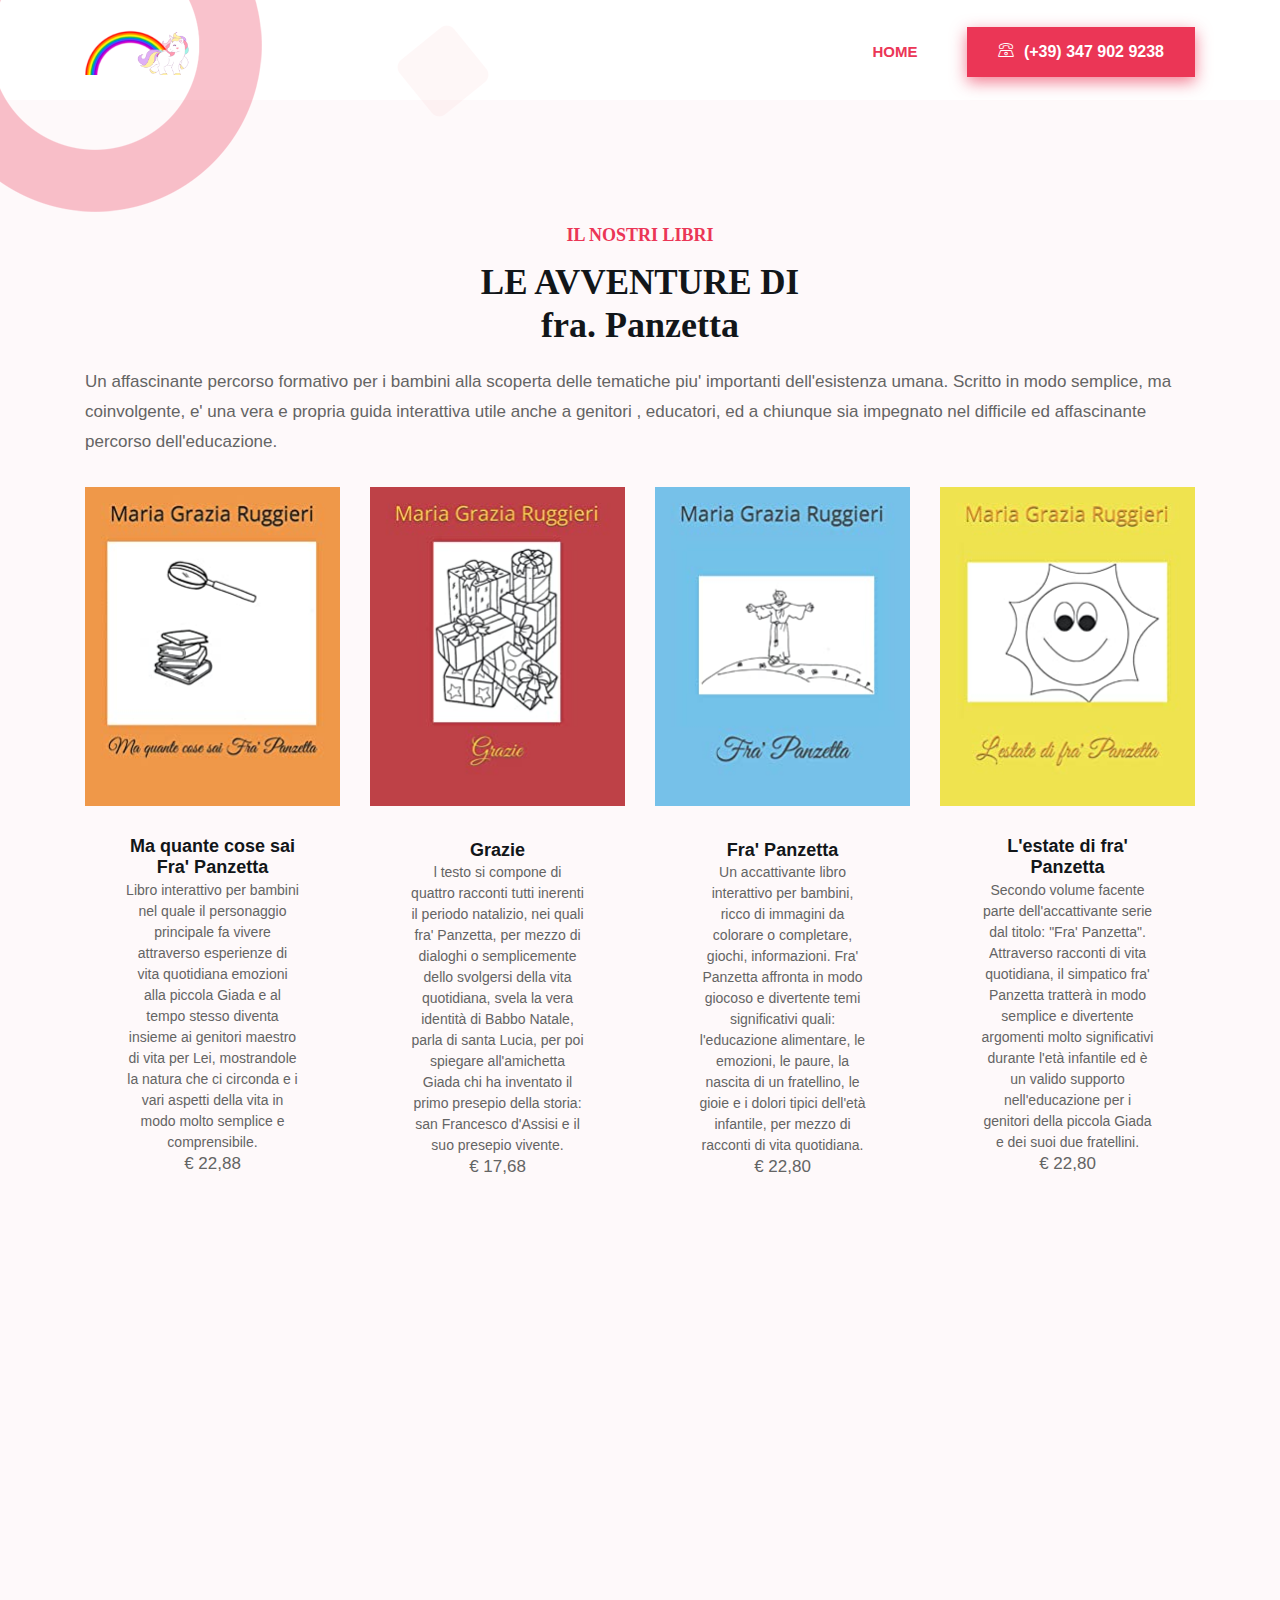
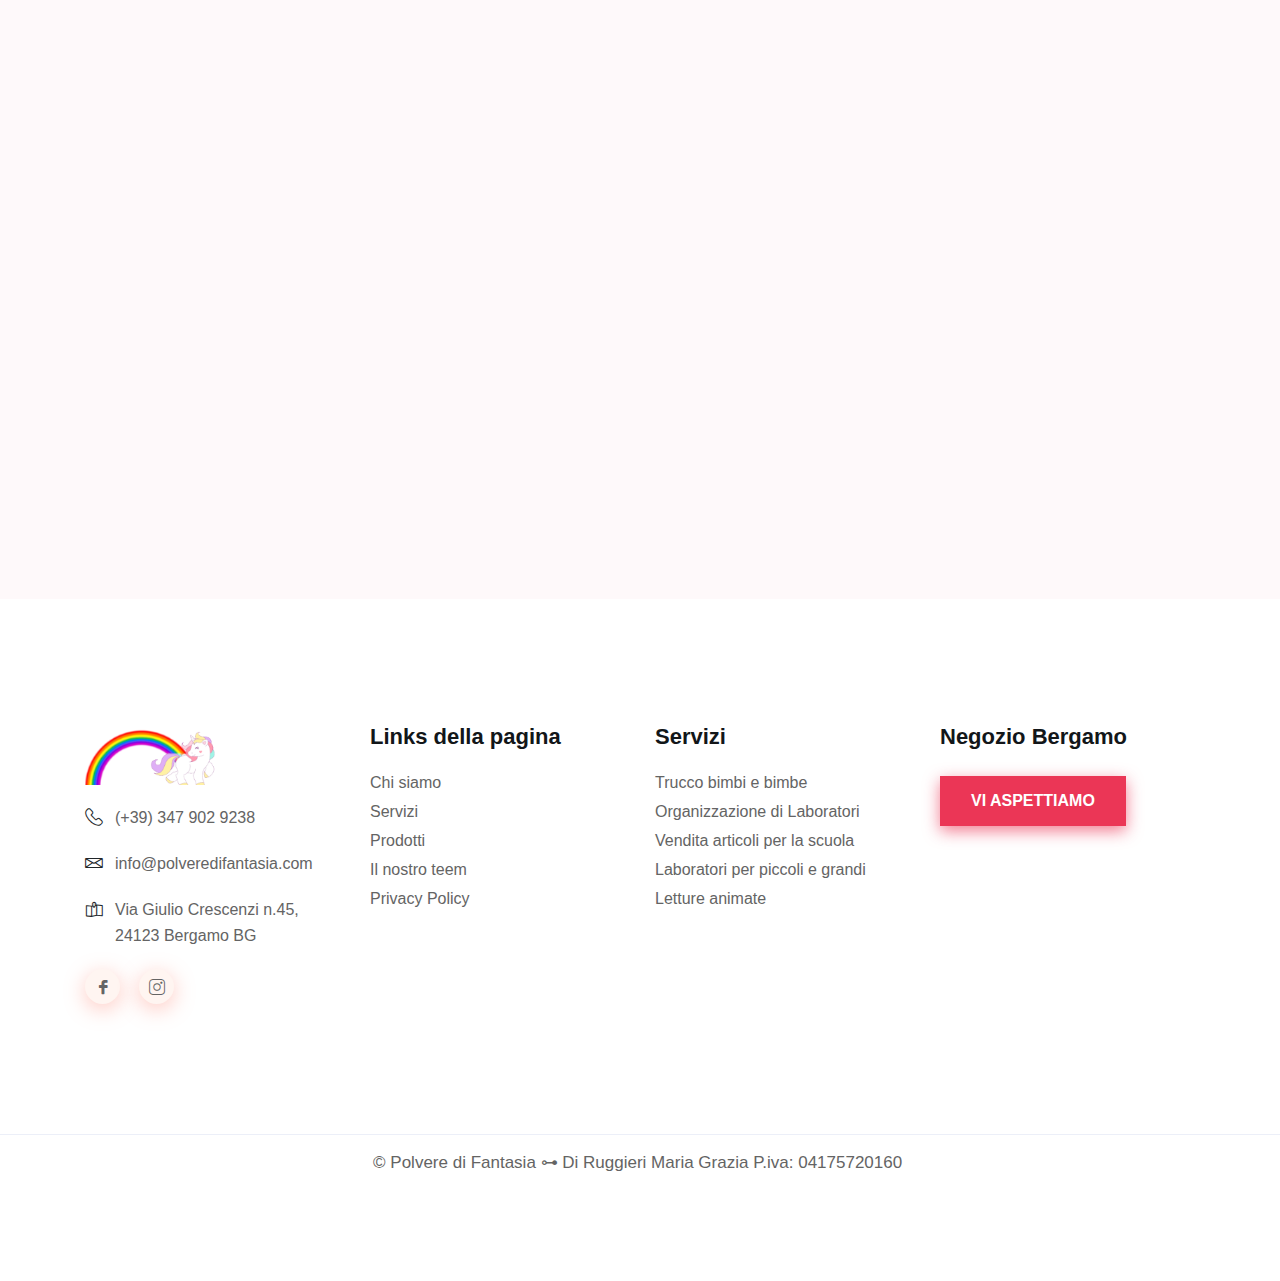
==== commit 73ed5eb3: "OG-indirizzo" ====
--- a/libri.html
+++ b/libri.html
@@ -4,7 +4,7 @@
     <meta charset="utf-8">
     <title>Polvere di fantasia</title>
     <meta name="keywords" content="Polvere di fantasia Bergamo"/>
-    <meta name="description" content="Landing page Polvere di fantasia">
+    <meta name="description" content="I nostri libri">
     <meta name="robots" content="index, follow, all"/>
     <meta http-equiv="X-UA-Compatible" content="IE=edge">
     <meta name="viewport" content="width=device-width, initial-scale=1">
@@ -19,6 +19,28 @@
     <link rel="stylesheet" href="assets/css/slick.css">
     <link rel="stylesheet" href="assets/css/default.css">
     <link rel="stylesheet" href="assets/css/style.css">
+
+    <!-- HTML Meta Tags -->
+    <title>Polvere di fantasia</title>
+    <meta name="description" content="I nostri libri ">
+    
+    <!-- Facebook Meta Tags -->
+    <meta property="og:url" content="https://www.polveredifantasia.com/libri.html">
+    <meta property="og:type" content="website">
+    <meta property="og:title" content="Polvere di fantasia">
+    <meta property="og:description" content="I nostri libri ">
+    <meta property="og:image"
+        content="https://github.com/FTG-003/Polveredifantasia/blob/gh-pages/assets/images/banner/OG-Libri.jpg?raw=true">
+    
+    <!-- Twitter Meta Tags -->
+    <meta name="twitter:card" content="summary_large_image">
+    <meta property="twitter:domain" content="polveredifantasia.com">
+    <meta property="twitter:url" content="https://www.polveredifantasia.com/libri.html">
+    <meta name="twitter:title" content="Polvere di fantasia">
+    <meta name="twitter:description" content="I nostri libri ">
+    <meta name="twitter:image"
+        content="https://github.com/FTG-003/Polveredifantasia/blob/gh-pages/assets/images/banner/OG-Libri.jpg?raw=true">
+    
 </head>
 <body>
     <header id="home" class="header-area pt-100">
@@ -67,7 +89,9 @@
                 <div class="col-lg-8">
                     <div class="section-title text-center pb-20">
                         <h5 class="sub-title mb-15">Il nostri libri</h5>
-                        <h2 class="title">le avventure di fra. Panzetta</h2>
+                        <h2 class="title">le avventure di
+                        <br/>
+                        <h2>fra. Panzetta</h2>
                          <div></div>
                     </div> <!-- section title -->
                 </div>
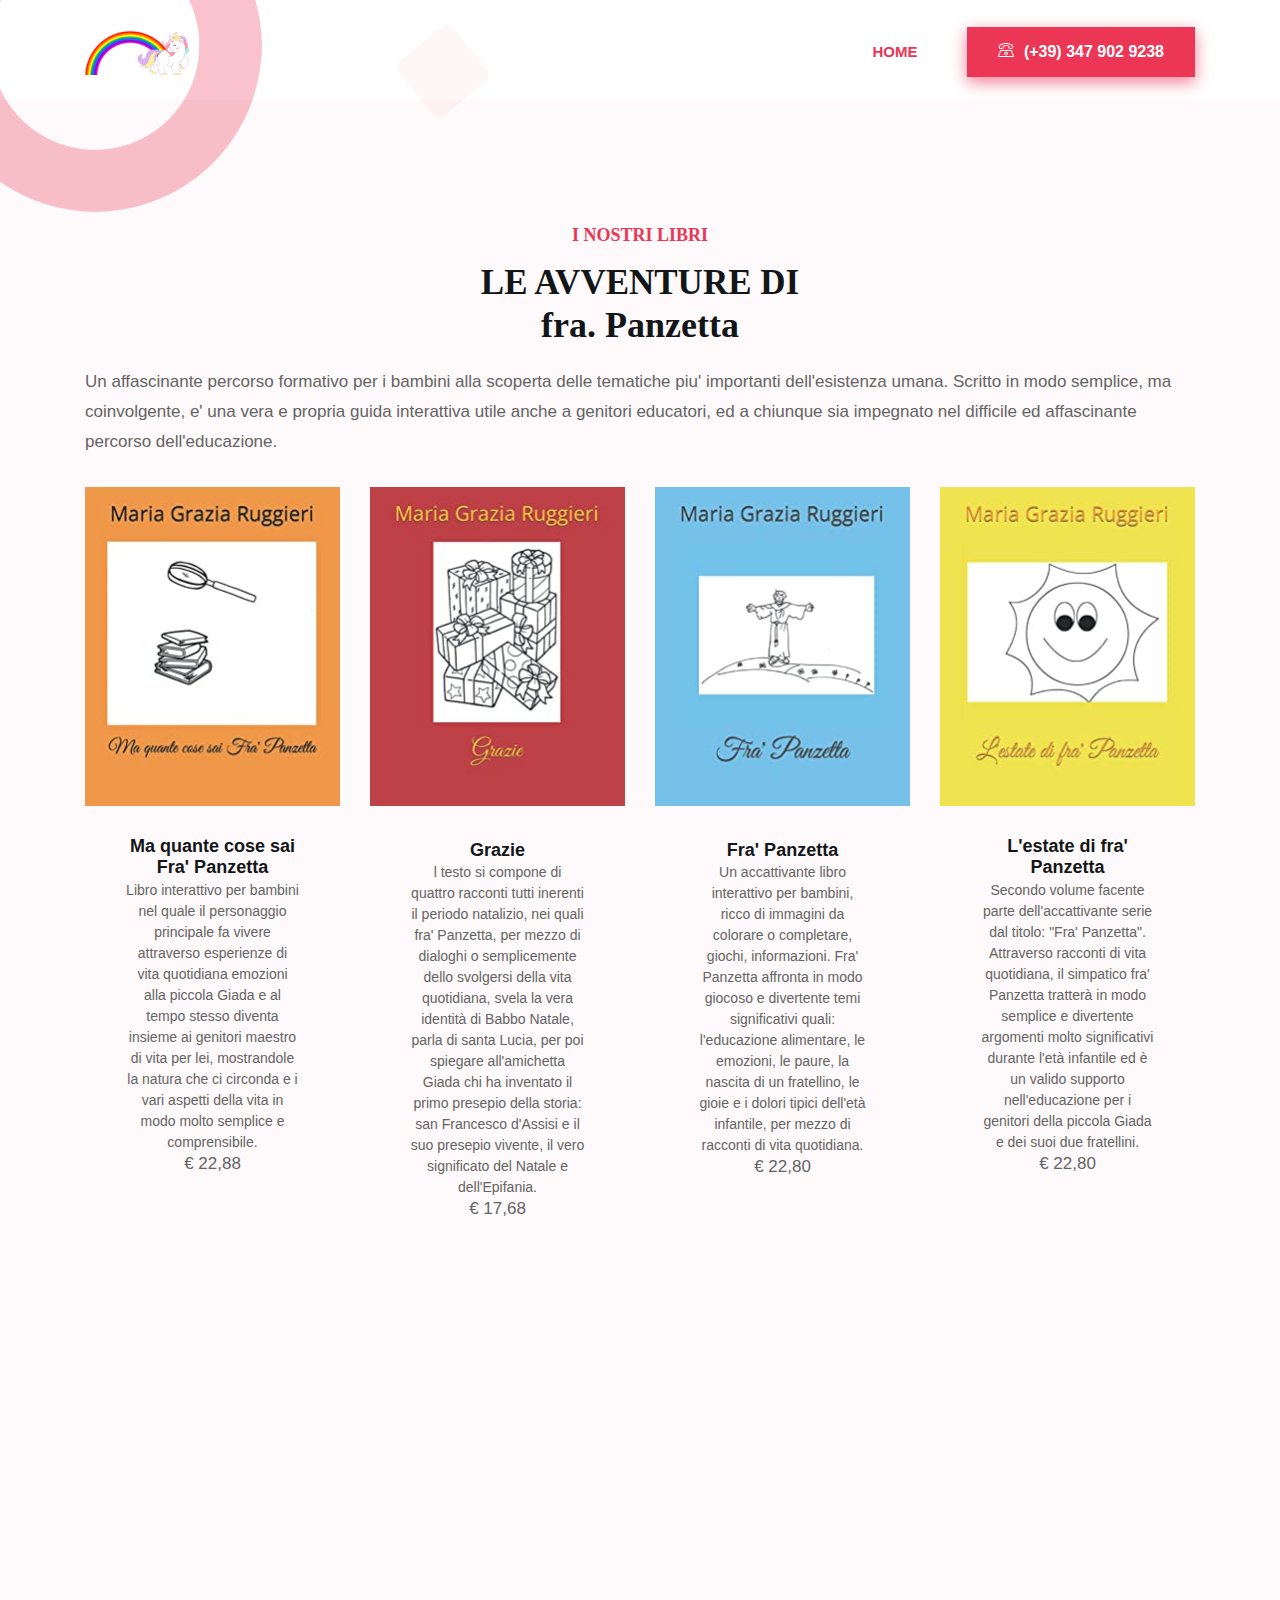
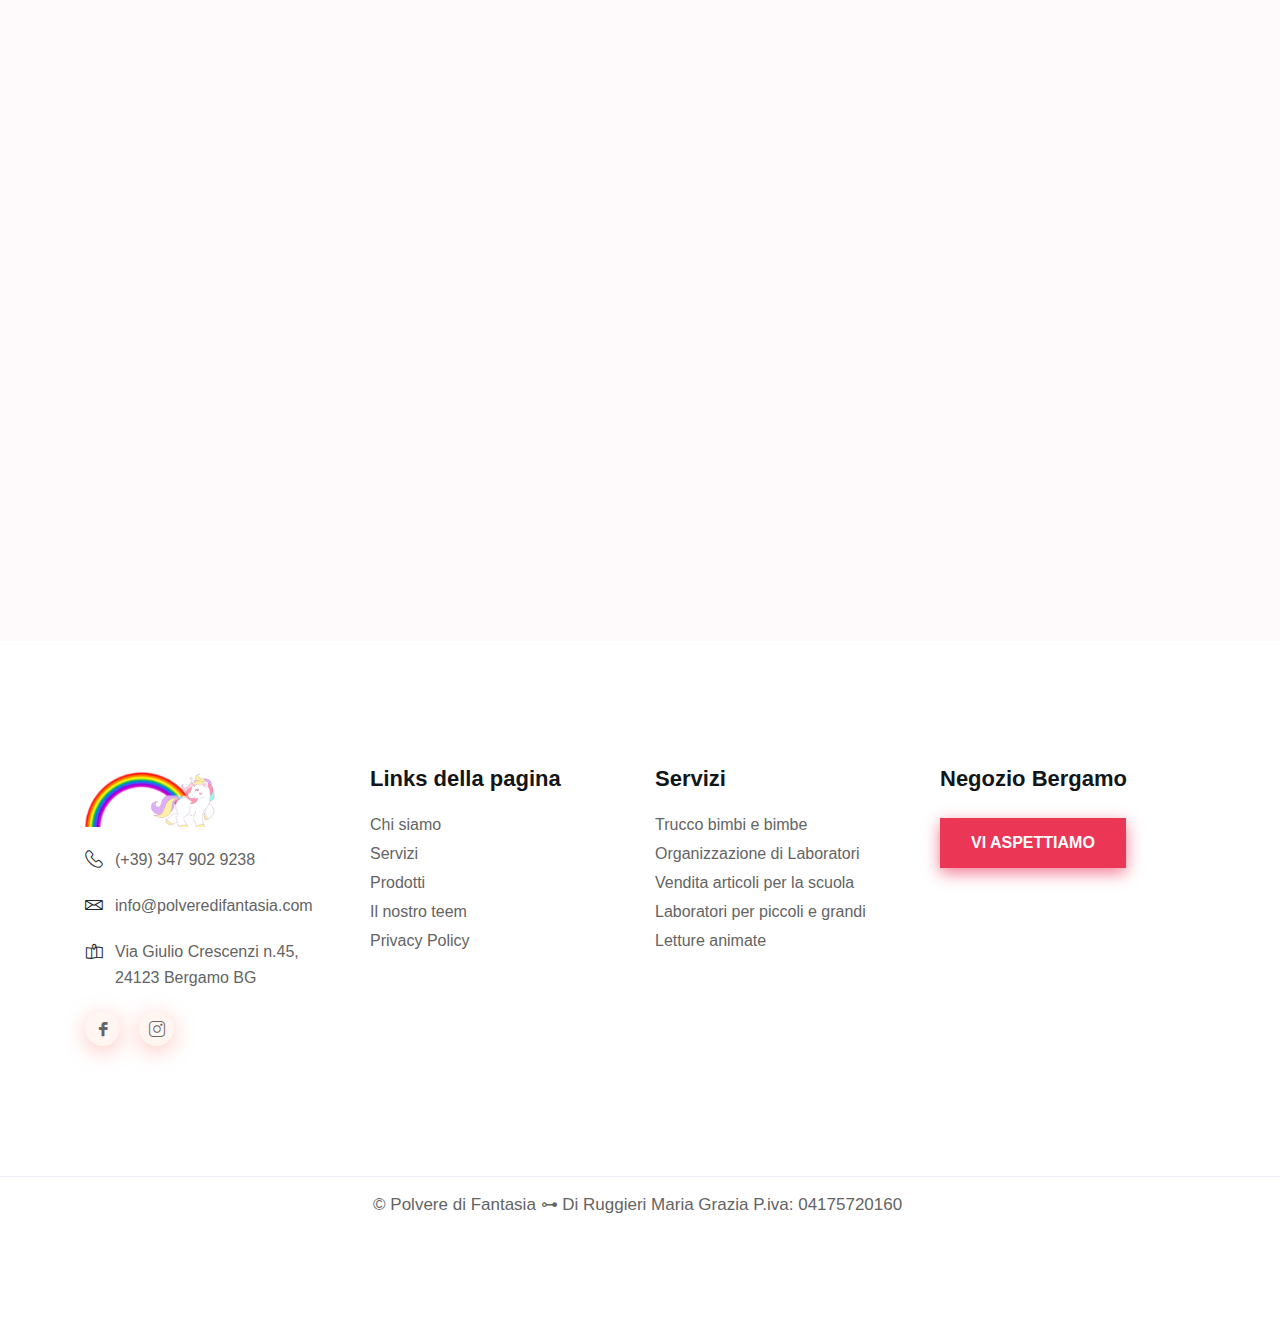
==== commit bccdf971: "correzzioni pagina" ====
--- a/libri.html
+++ b/libri.html
@@ -88,7 +88,7 @@
             <div class="row justify-content-center">
                 <div class="col-lg-8">
                     <div class="section-title text-center pb-20">
-                        <h5 class="sub-title mb-15">Il nostri libri</h5>
+                        <h5 class="sub-title mb-15">I nostri libri</h5>
                         <h2 class="title">le avventure di
                         <br/>
                         <h2>fra. Panzetta</h2>
@@ -98,7 +98,7 @@
             </div>
             <p>Un affascinante percorso formativo per i bambini alla scoperta delle tematiche piu'
                importanti dell'esistenza umana. Scritto in modo semplice, ma coinvolgente, e' una vera e propria guida interattiva
-               utile anche a genitori , educatori, ed a chiunque sia impegnato nel difficile ed affascinante percorso dell'educazione.</p>
+               utile anche a genitori educatori, ed a chiunque sia impegnato nel difficile ed affascinante percorso dell'educazione.</p>
             <div class="row">
                 <div class="col-lg-3 col-md-6 col-sm-6">
                     <div class="single-team text-center mt-30 wow fadeInUp" data-wow-duration="1.5s" data-wow-delay="0.4s">
@@ -108,7 +108,7 @@
                         <div class="team-content">
                             <h4 class="team-name"><a href="#">Ma quante cose sai Fra' Panzetta</a></h4>
                             <span class="sub-title">Libro interattivo per bambini nel quale il personaggio principale fa vivere attraverso esperienze di vita quotidiana
-                            emozioni alla piccola Giada e al tempo stesso diventa insieme ai genitori maestro di vita per Lei, mostrandole la natura
+                            emozioni alla piccola Giada e al tempo stesso diventa insieme ai genitori maestro di vita per lei, mostrandole la natura
                             che ci circonda e i vari aspetti della vita in modo molto semplice e comprensibile.</span>
                             <ul class="social mt-25">
                                 <li><a href="https://amzn.eu/d/01BcBLf" target="_blank"><i class="lni lni-amazon-original"></i></a></li>
@@ -127,7 +127,7 @@
                             <span class="sub-title">l testo si compone di quattro racconti tutti inerenti il periodo natalizio, nei quali fra' Panzetta, per mezzo di
                             dialoghi o semplicemente dello svolgersi della vita quotidiana, svela la vera identità di Babbo Natale, parla di santa
                             Lucia, per poi spiegare all'amichetta Giada chi ha inventato il primo presepio della storia: san Francesco d'Assisi e il
-                            suo presepio vivente.</span>
+                            suo presepio vivente, il vero significato del Natale e dell'Epifania.</span>
                             <ul class="social mt-25">
                                 <li><a href="https://amzn.eu/d/3Cy14ZM" target="_blank"><i class="lni lni-amazon-original"></i></a></li>
                             </ul>
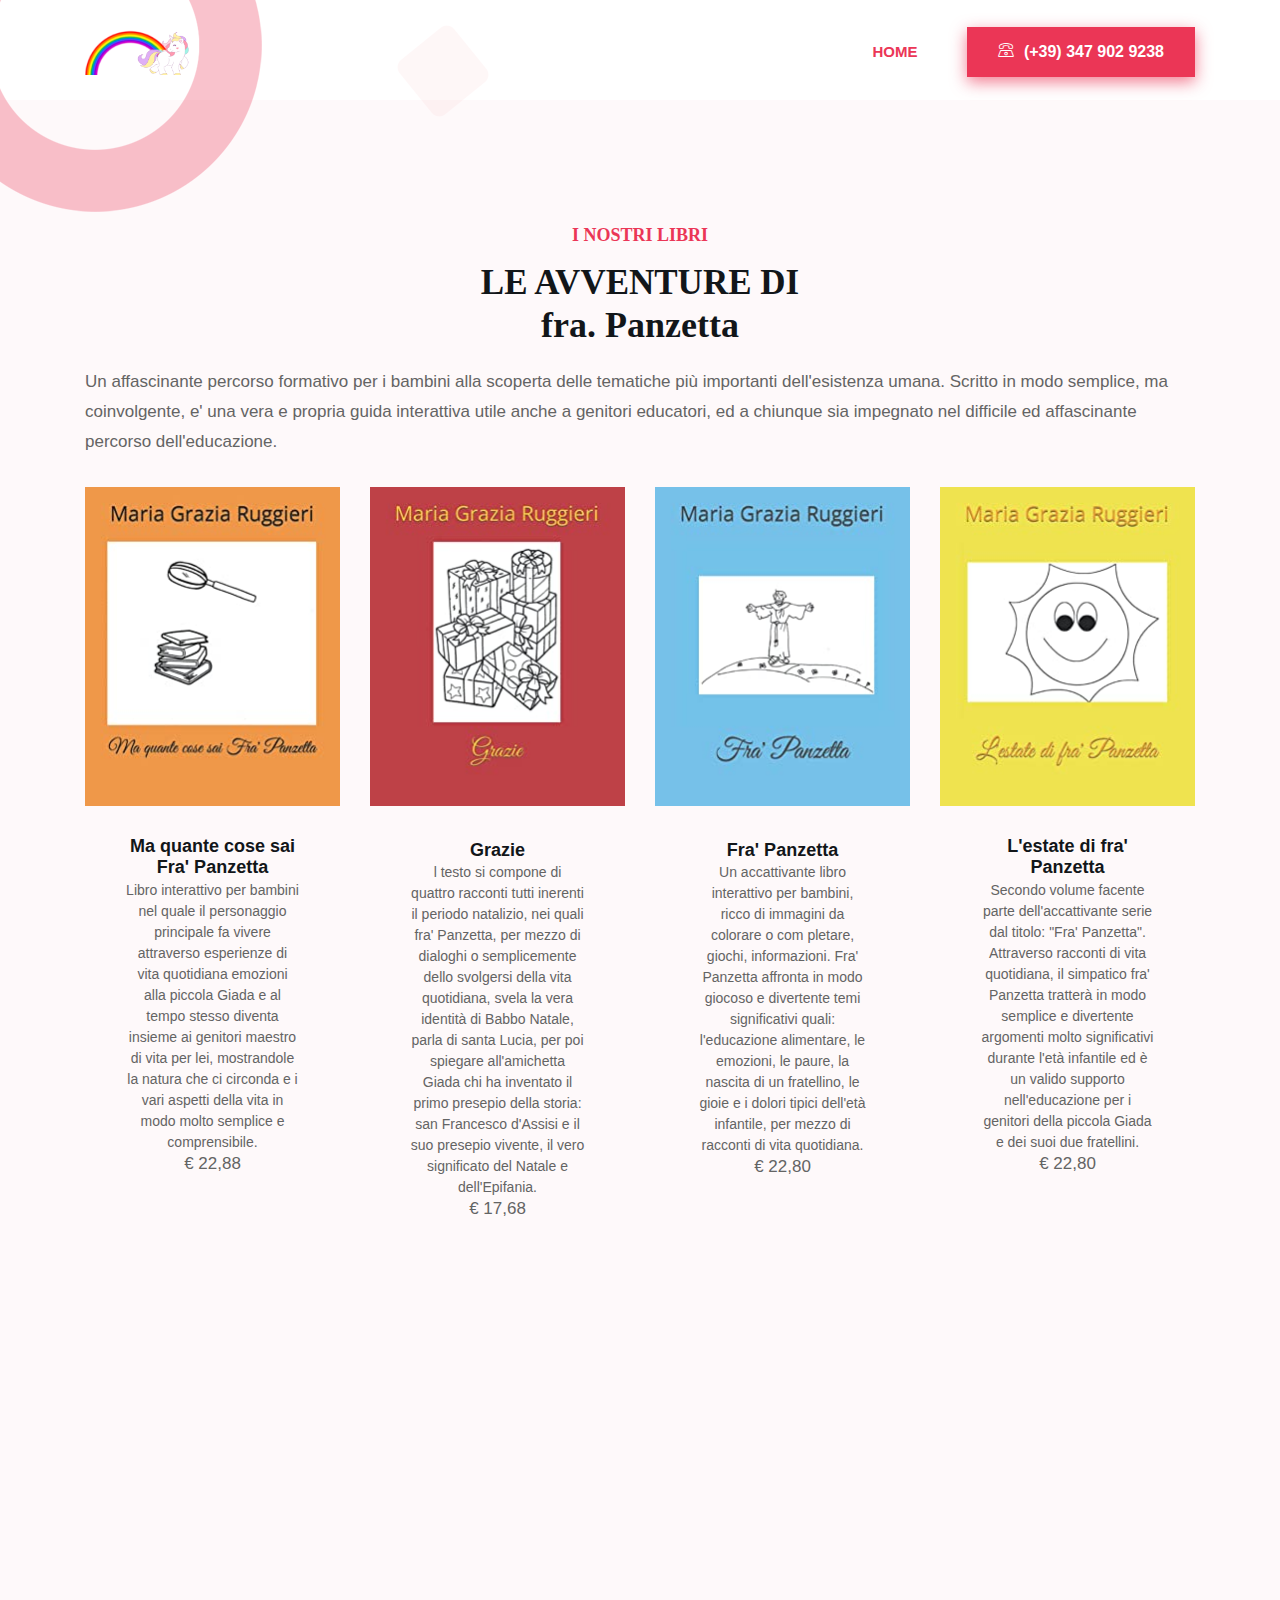
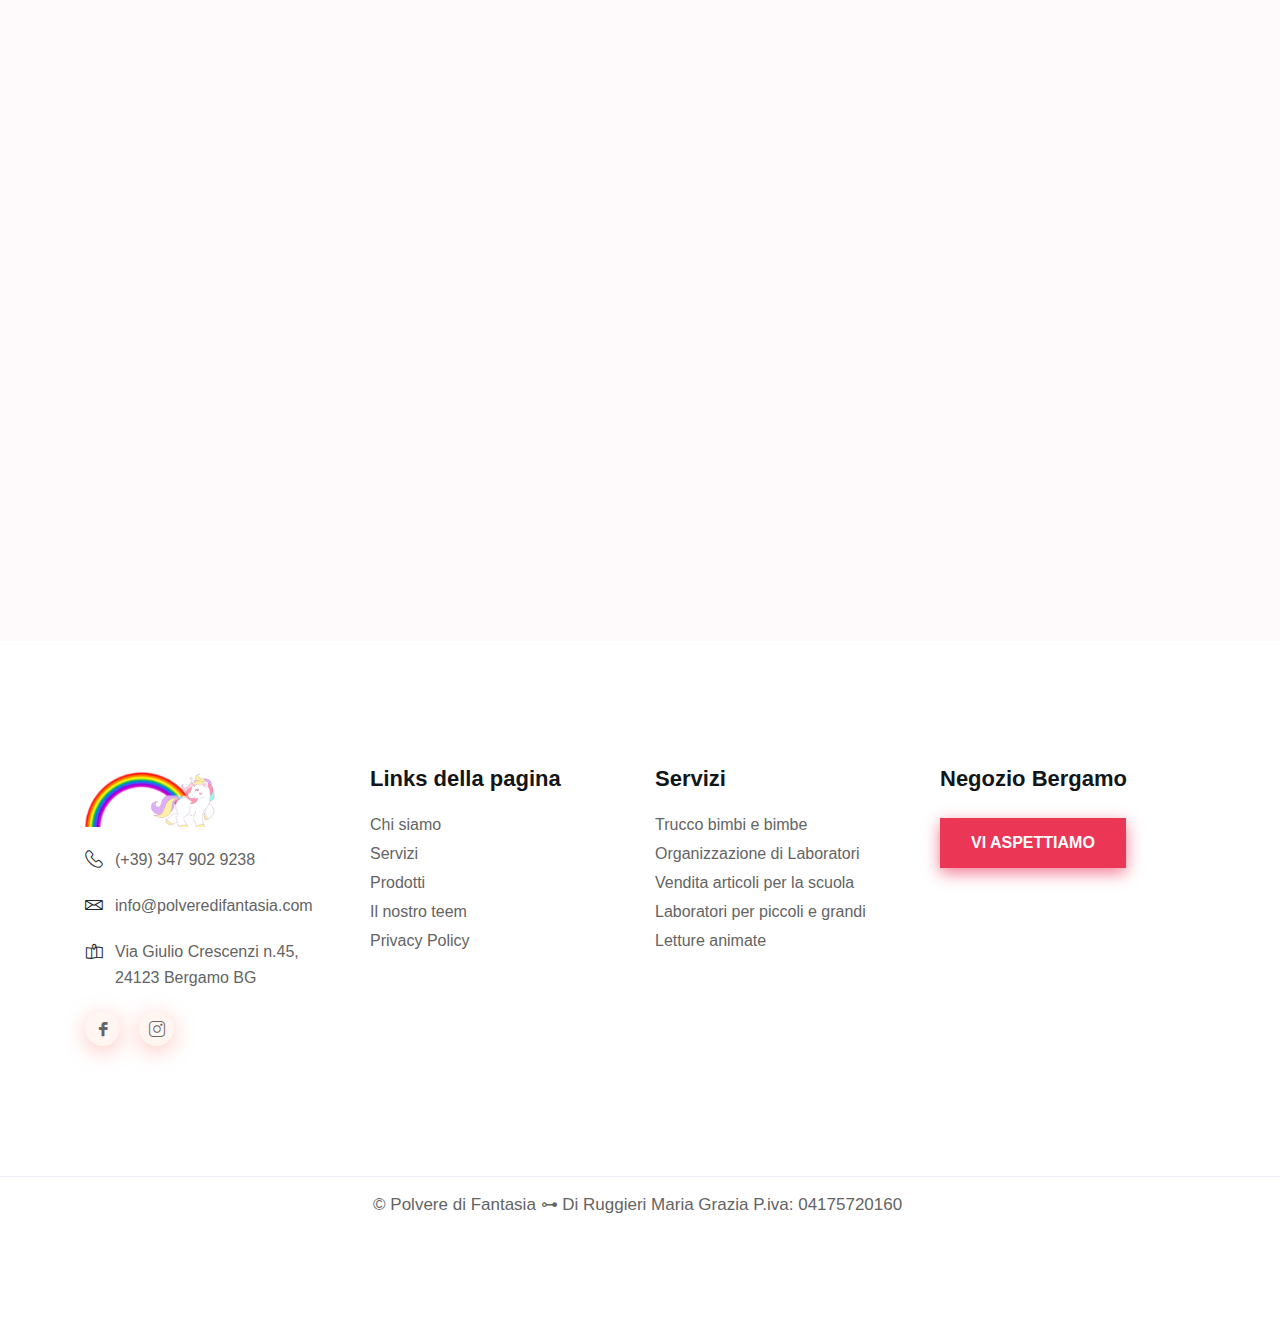
==== commit 162fe6ae: "fix OG main page" ====
--- a/libri.html
+++ b/libri.html
@@ -96,7 +96,7 @@
                     </div> <!-- section title -->
                 </div>
             </div>
-            <p>Un affascinante percorso formativo per i bambini alla scoperta delle tematiche piu'
+            <p>Un affascinante percorso formativo per i bambini alla scoperta delle tematiche più
                importanti dell'esistenza umana. Scritto in modo semplice, ma coinvolgente, e' una vera e propria guida interattiva
                utile anche a genitori educatori, ed a chiunque sia impegnato nel difficile ed affascinante percorso dell'educazione.</p>
             <div class="row">
@@ -142,7 +142,7 @@
                         </div>
                         <div class="team-content">
                             <h4 class="team-name"><a href="#">Fra' Panzetta</a></h4>
-                            <span class="sub-title">Un accattivante libro interattivo per bambini, ricco di immagini da colorare o completare, giochi,
+                            <span class="sub-title">Un accattivante libro interattivo per bambini, ricco di immagini da colorare o com pletare, giochi,
                             informazioni. Fra' Panzetta affronta in modo giocoso e divertente temi significativi quali: l'educazione
                             alimentare, le emozioni, le paure, la nascita di un fratellino, le gioie e i dolori tipici dell'età
                             infantile, per mezzo di racconti di vita quotidiana.</span>
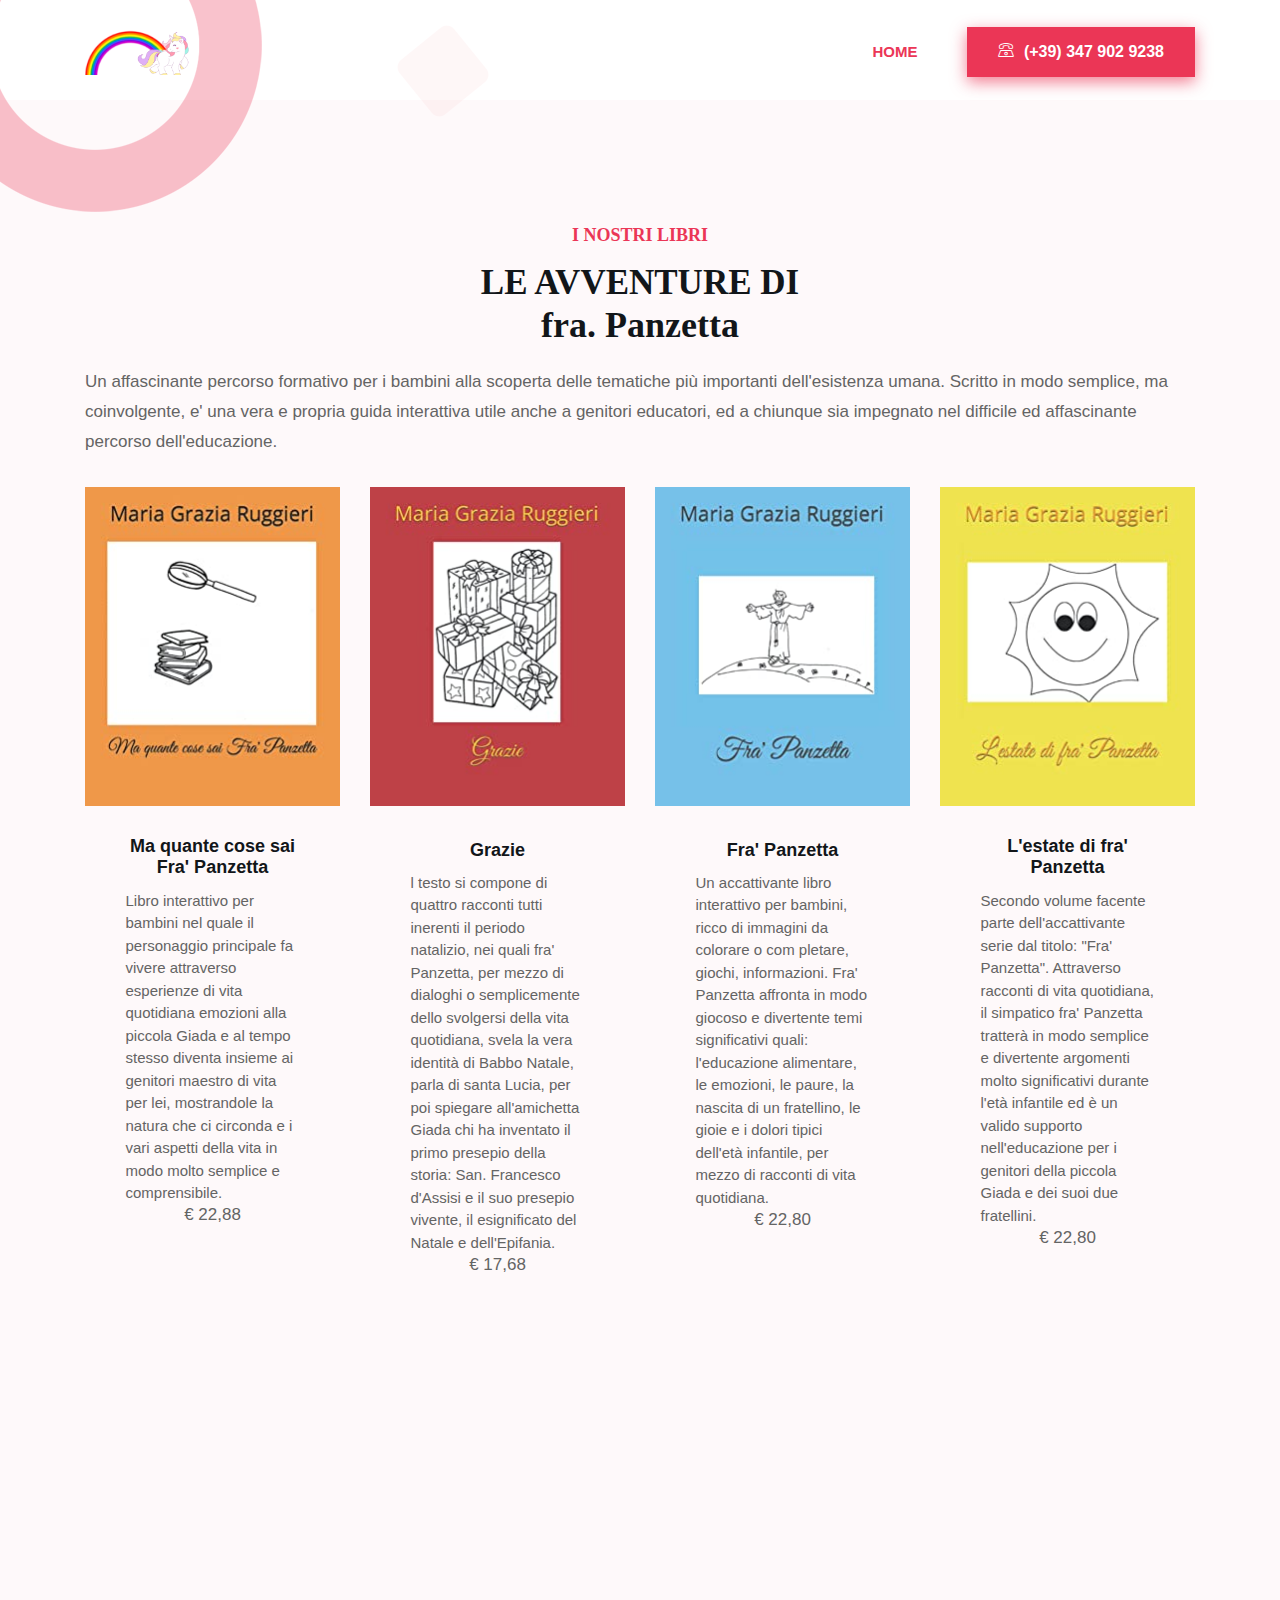
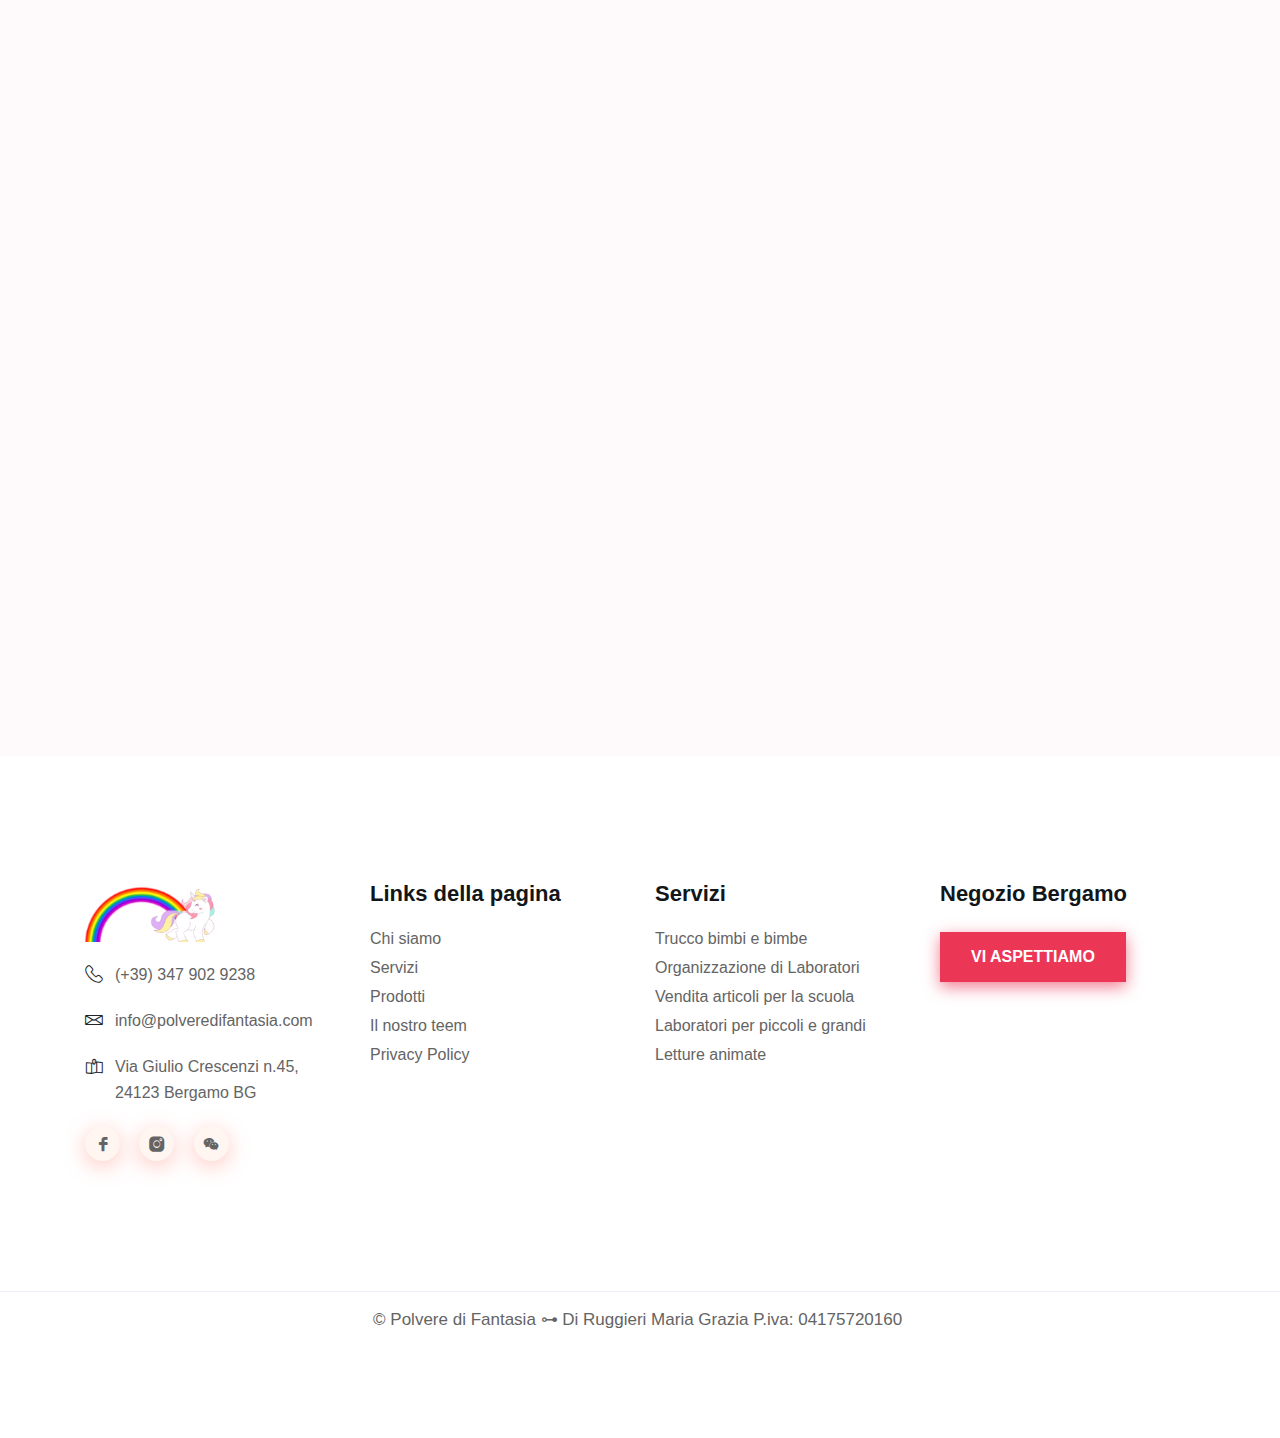
==== commit fe244c78: "minor fix" ====
--- a/libri.html
+++ b/libri.html
@@ -107,7 +107,7 @@
                         </div>
                         <div class="team-content">
                             <h4 class="team-name"><a href="#">Ma quante cose sai Fra' Panzetta</a></h4>
-                            <span class="sub-title">Libro interattivo per bambini nel quale il personaggio principale fa vivere attraverso esperienze di vita quotidiana
+                            <span class="sub-title-libri">Libro interattivo per bambini nel quale il personaggio principale fa vivere attraverso esperienze di vita quotidiana
                             emozioni alla piccola Giada e al tempo stesso diventa insieme ai genitori maestro di vita per lei, mostrandole la natura
                             che ci circonda e i vari aspetti della vita in modo molto semplice e comprensibile.</span>
                             <ul class="social mt-25">
@@ -124,10 +124,10 @@
                         </div>
                         <div class="team-content">
                             <h4 class="team-name"><a href="#">Grazie</a></h4>
-                            <span class="sub-title">l testo si compone di quattro racconti tutti inerenti il periodo natalizio, nei quali fra' Panzetta, per mezzo di
+                            <span class="sub-title-libri">l testo si compone di quattro racconti tutti inerenti il periodo natalizio, nei quali fra' Panzetta, per mezzo di
                             dialoghi o semplicemente dello svolgersi della vita quotidiana, svela la vera identità di Babbo Natale, parla di santa
-                            Lucia, per poi spiegare all'amichetta Giada chi ha inventato il primo presepio della storia: san Francesco d'Assisi e il
-                            suo presepio vivente, il vero significato del Natale e dell'Epifania.</span>
+                            Lucia, per poi spiegare all'amichetta Giada chi ha inventato il primo presepio della storia: San. Francesco d'Assisi e il
+                            suo presepio vivente, il esignificato del Natale e dell'Epifania.</span>
                             <ul class="social mt-25">
                                 <li><a href="https://amzn.eu/d/3Cy14ZM" target="_blank"><i class="lni lni-amazon-original"></i></a></li>
                             </ul>
@@ -142,7 +142,7 @@
                         </div>
                         <div class="team-content">
                             <h4 class="team-name"><a href="#">Fra' Panzetta</a></h4>
-                            <span class="sub-title">Un accattivante libro interattivo per bambini, ricco di immagini da colorare o com pletare, giochi,
+                            <span class="sub-title-libri">Un accattivante libro interattivo per bambini, ricco di immagini da colorare o com pletare, giochi,
                             informazioni. Fra' Panzetta affronta in modo giocoso e divertente temi significativi quali: l'educazione
                             alimentare, le emozioni, le paure, la nascita di un fratellino, le gioie e i dolori tipici dell'età
                             infantile, per mezzo di racconti di vita quotidiana.</span>
@@ -160,7 +160,7 @@
                         </div>
                         <div class="team-content">
                             <h4 class="team-name"><a href="#">L'estate di fra' Panzetta</a></h4>
-                            <span class="sub-title">Secondo volume facente parte dell'accattivante serie dal titolo: "Fra' Panzetta".
+                            <span class="sub-title-libri">Secondo volume facente parte dell'accattivante serie dal titolo: "Fra' Panzetta".
                             Attraverso racconti di vita quotidiana, il simpatico fra' Panzetta tratterà in modo semplice e divertente argomenti
                             molto significativi durante l'età infantile ed è un valido supporto nell'educazione per i genitori della piccola Giada e
                             dei suoi due fratellini.</span>
@@ -178,7 +178,7 @@
                         </div>
                         <div class="team-content">
                             <h4 class="team-name"><a href="#">Dipingo il mondo con un arcobaleno</a></h4>
-                            <span class="sub-title">Libro interattivo per bambini dai quattro anni in poi. In modo semplice e attraverso racconti di vita quotidiana fra'
+                            <span class="sub-title-libri">Libro interattivo per bambini dai quattro anni in poi. In modo semplice e attraverso racconti di vita quotidiana fra'
                             Panzetta guiderà i bambini alla scoperta di fenomeni naturali come la nascita di un vulcano, al contatto diretto con la
                             natura, al rispetto e alla cura della stessa. Nel libro vengono trattati anche temi significativi come la guerra, il
                             razzismo, il bullismo, ma sempre in modo semplice e con un linguaggio comprensibile ai bambini.</span>
@@ -196,7 +196,7 @@
                         </div>
                         <div class="team-content">
                             <h4 class="team-name"><a href="#">Fra' Panzetta fra stupore e meraviglia</a></h4>
-                            <span class="sub-title">In modo accattivante, fra' Panzetta fornisce alla piccola Giada nozioni riguardanti la segnaletica stradale, fa con la
+                            <span class="sub-title-libri">In modo accattivante, fra' Panzetta fornisce alla piccola Giada nozioni riguardanti la segnaletica stradale, fa con la
                             bambina un salto nel passato: prima alla ricerca di tradizioni che si stanno perdendo, come quella della transumanza,
                             per poi viaggiare fra preistoria e Medioevo, per tornare poi alla vita quotidiana con la visita ad un forno, per
                             scoprire come si fa il pane, ad un caseificio e ad una fabbrica di dolci.</span>
@@ -252,9 +252,10 @@
                                     </div>
                                 </li>
                             </ul>
-                            <ul class="footer-social mt-20">
-                                <li><a href="https://www.facebook.com/polveredifantasiabergamo/"><i class="lni-facebook-filled"></i></a></li>
-                                <li><a href="https://www.instagram.com/polveredifantasia/"><i class="lni-instagram"></i></a></li>
+                             <ul class="footer-social mt-20">
+                                <li><a href="https://www.facebook.com/polveredifantasiabergamo"><i class="lni-facebook-filled"></i></a></li>
+                                <li><a href="https://www.instagram.com/polveredifantasia"><i class="lni-instagram-filled"></i></a></li>
+                                <li><a href="https://t.me/s/polveredifantasia"><i class="lni-wechat"></i></a></li>
                             </ul>
                         </div>
                     </div>
--- a/assets/css/style.css
+++ b/assets/css/style.css
@@ -973,6 +973,12 @@
   .single-team .team-content .sub-title {
     font-size: 14px;
     color: #646464; }
+  .sub-title-libri {
+    font-size: 15px;
+    color: #646464;
+    padding-top: 10px;
+    text-align:left;
+        }
   .single-team .team-content .social {
     margin-top: -35px;
     opacity: 0;
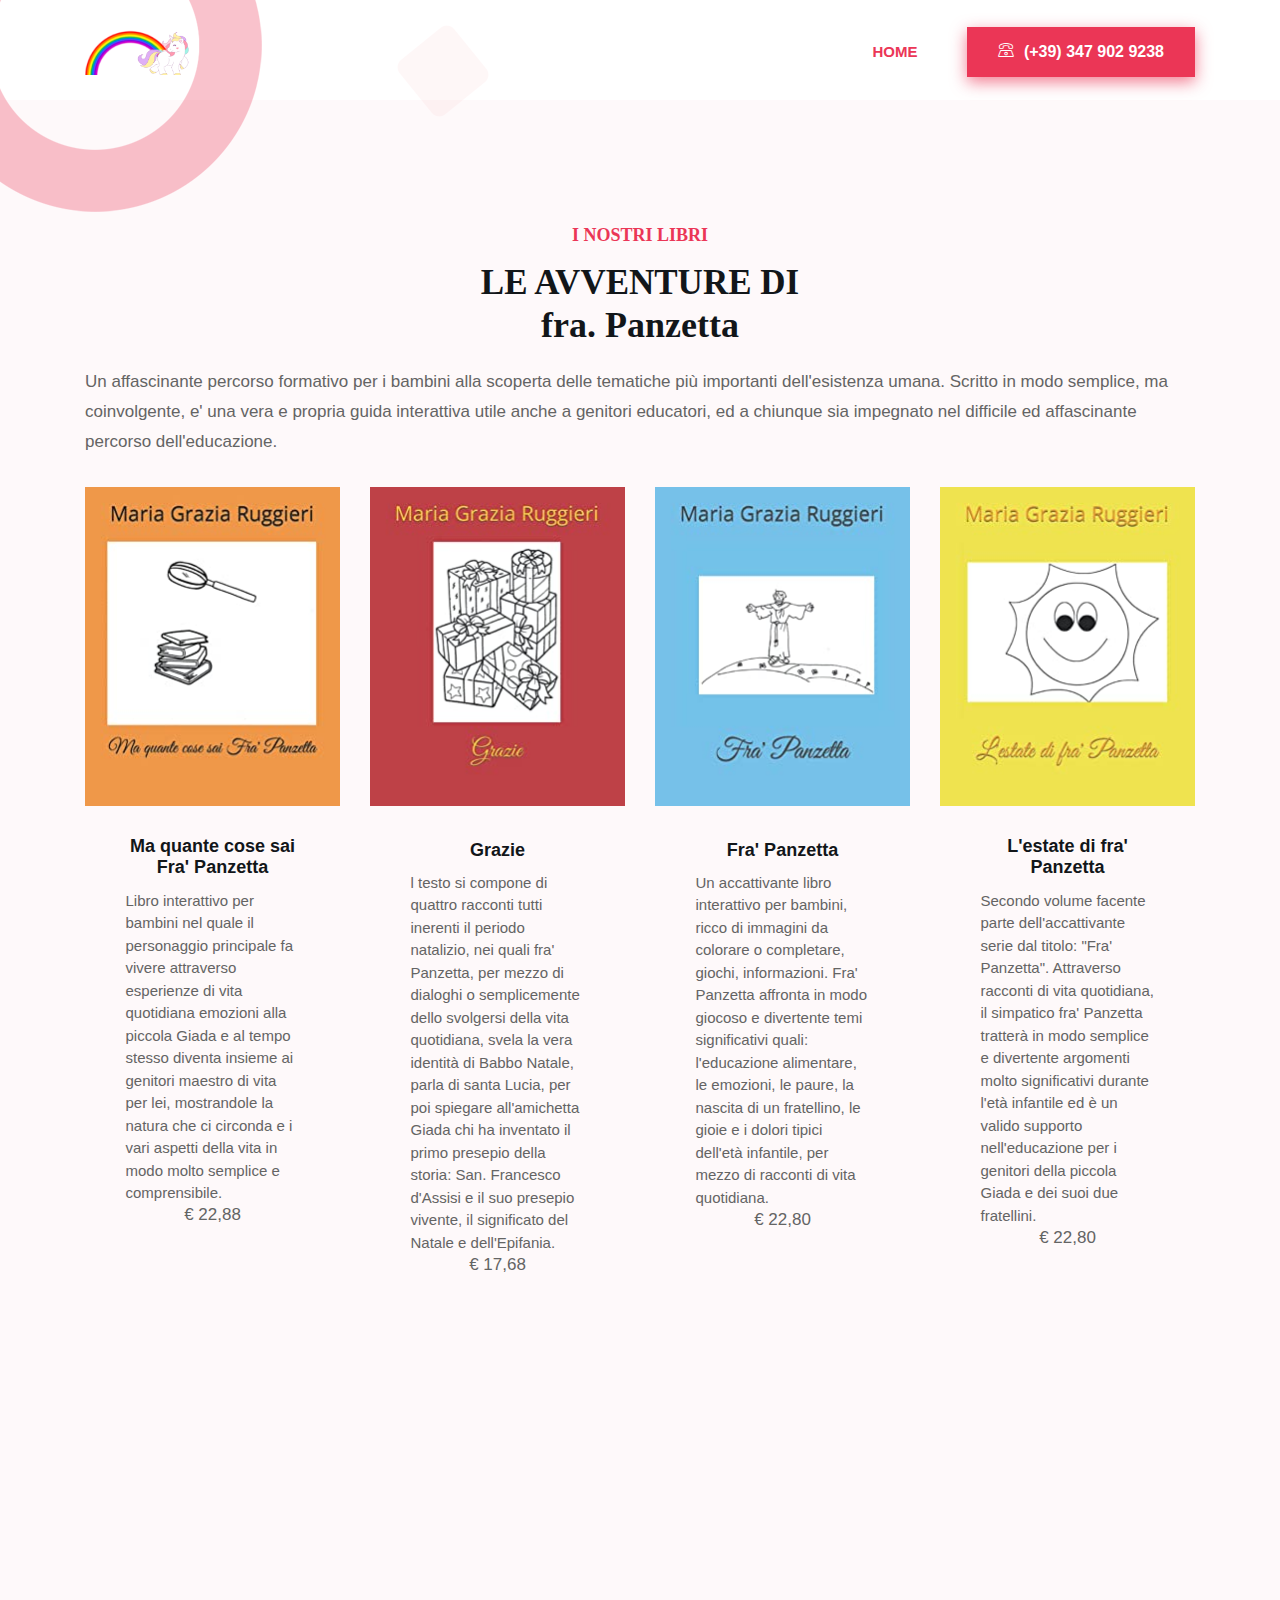
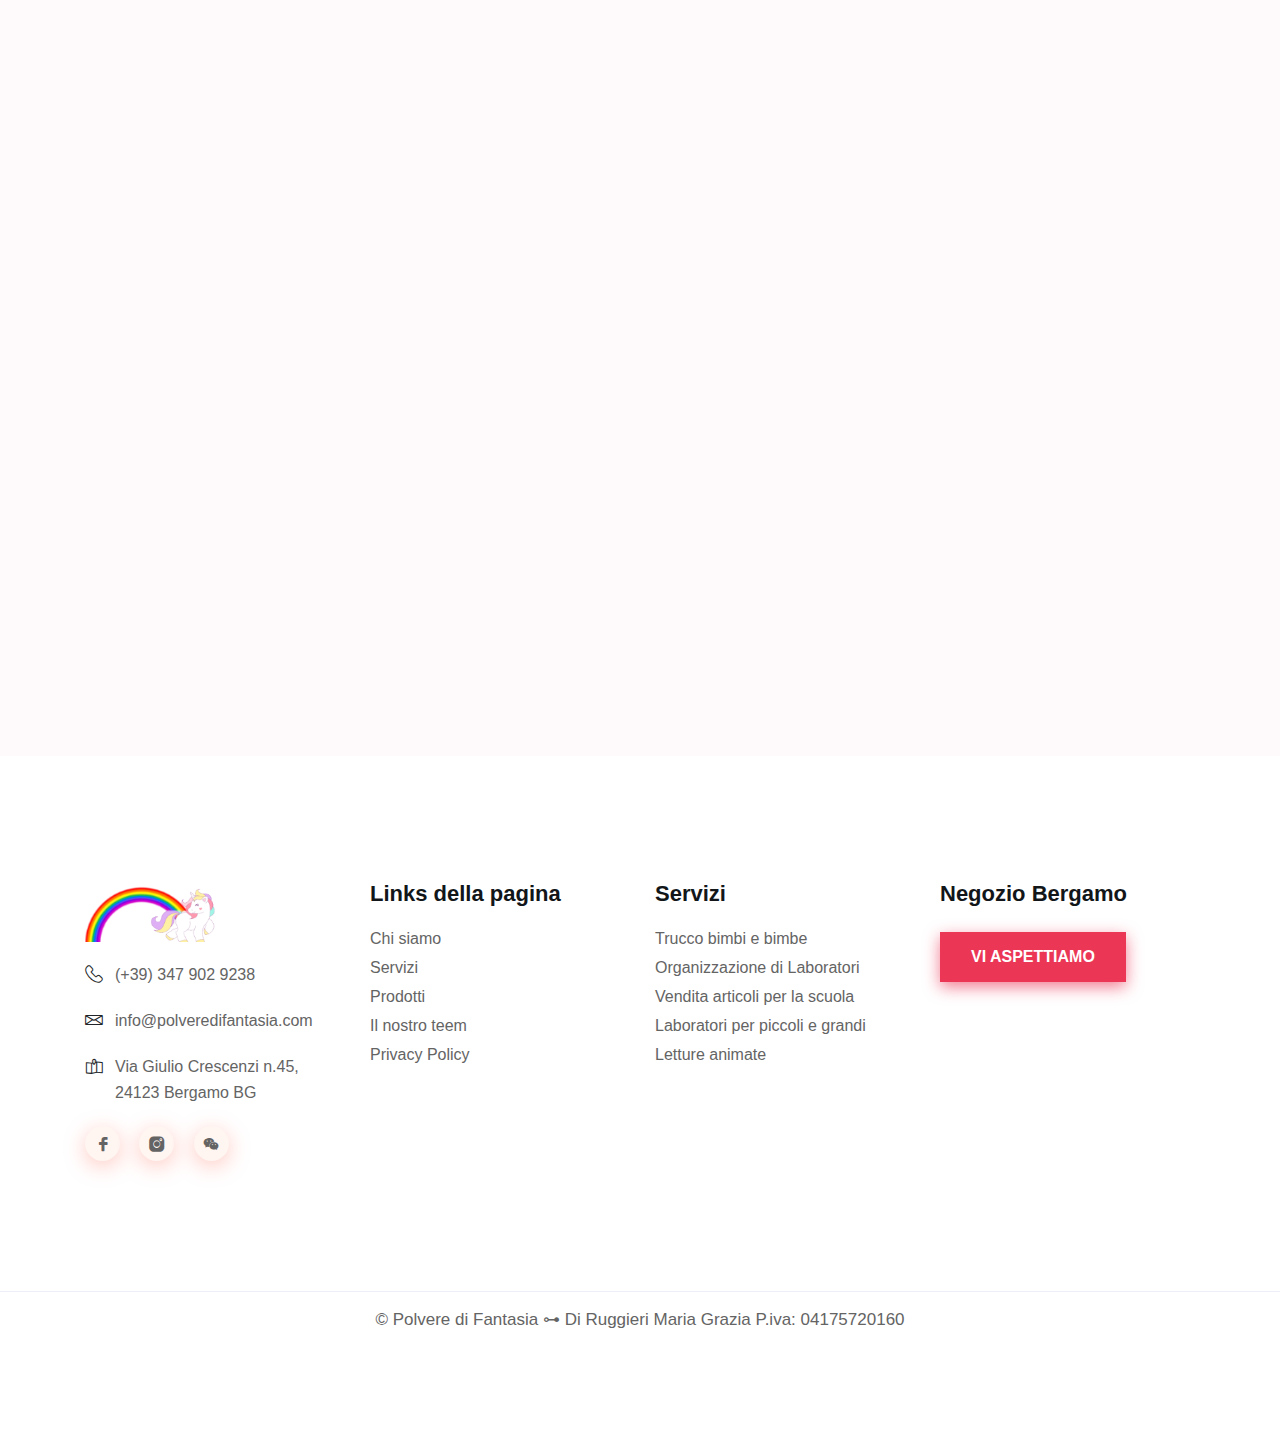
==== commit 133bbd76: "fix cell" ====
--- a/libri.html
+++ b/libri.html
@@ -127,7 +127,7 @@
                             <span class="sub-title-libri">l testo si compone di quattro racconti tutti inerenti il periodo natalizio, nei quali fra' Panzetta, per mezzo di
                             dialoghi o semplicemente dello svolgersi della vita quotidiana, svela la vera identità di Babbo Natale, parla di santa
                             Lucia, per poi spiegare all'amichetta Giada chi ha inventato il primo presepio della storia: San. Francesco d'Assisi e il
-                            suo presepio vivente, il esignificato del Natale e dell'Epifania.</span>
+                            suo presepio vivente, il significato del Natale e dell'Epifania.</span>
                             <ul class="social mt-25">
                                 <li><a href="https://amzn.eu/d/3Cy14ZM" target="_blank"><i class="lni lni-amazon-original"></i></a></li>
                             </ul>
@@ -142,7 +142,7 @@
                         </div>
                         <div class="team-content">
                             <h4 class="team-name"><a href="#">Fra' Panzetta</a></h4>
-                            <span class="sub-title-libri">Un accattivante libro interattivo per bambini, ricco di immagini da colorare o com pletare, giochi,
+                            <span class="sub-title-libri">Un accattivante libro interattivo per bambini, ricco di immagini da colorare o completare, giochi,
                             informazioni. Fra' Panzetta affronta in modo giocoso e divertente temi significativi quali: l'educazione
                             alimentare, le emozioni, le paure, la nascita di un fratellino, le gioie e i dolori tipici dell'età
                             infantile, per mezzo di racconti di vita quotidiana.</span>
@@ -305,7 +305,7 @@
                 <div class="row">
                     <div class="col-lg-12">
                         <div class="copyright text-center">
-                            <p>&copy; Polvere di Fantasia &#8886; Di Ruggieri Maria Grazia P.iva: 04175720160 <a href="" rel="nofollow"></a></p>
+                            <p>&copy; Polvere di Fantasia &#8886; Di Ruggieri Maria Grazia P.iva: 04175720160</p>
                         </div>
                     </div>
                 </div>
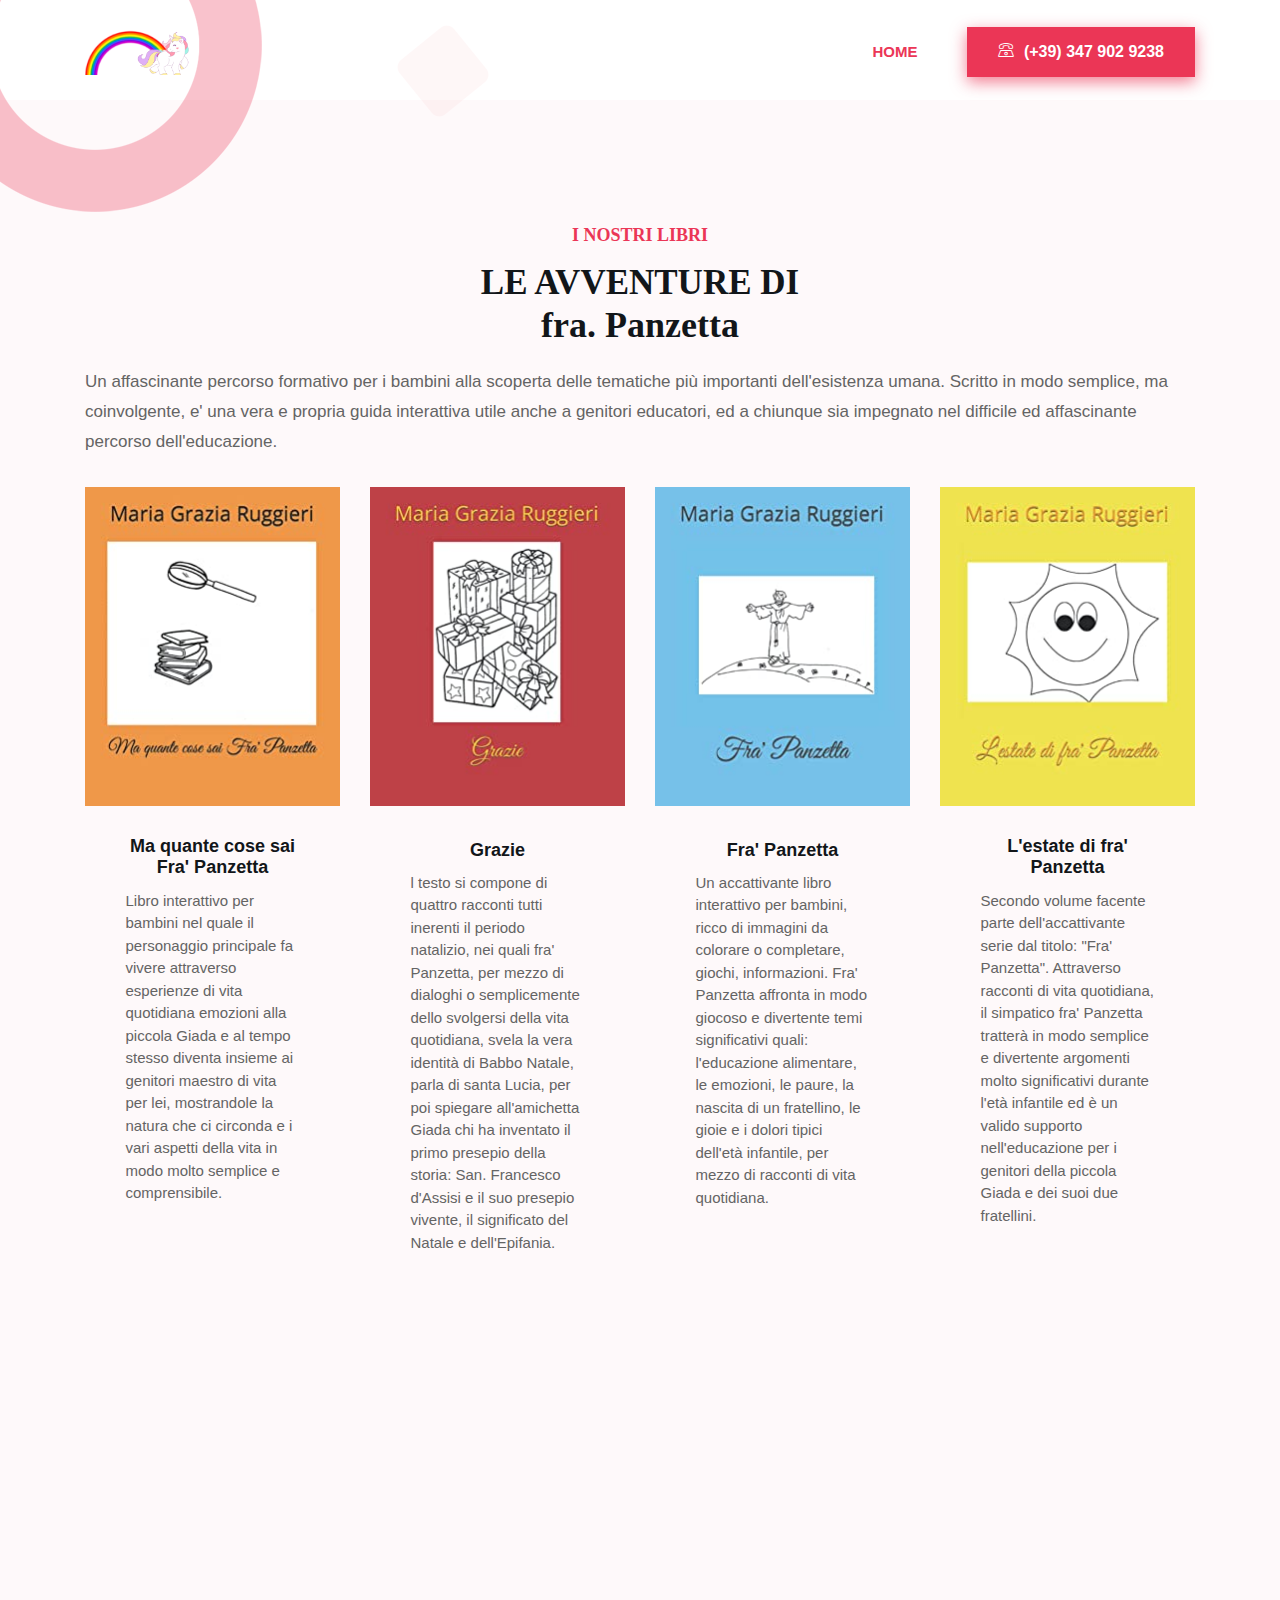
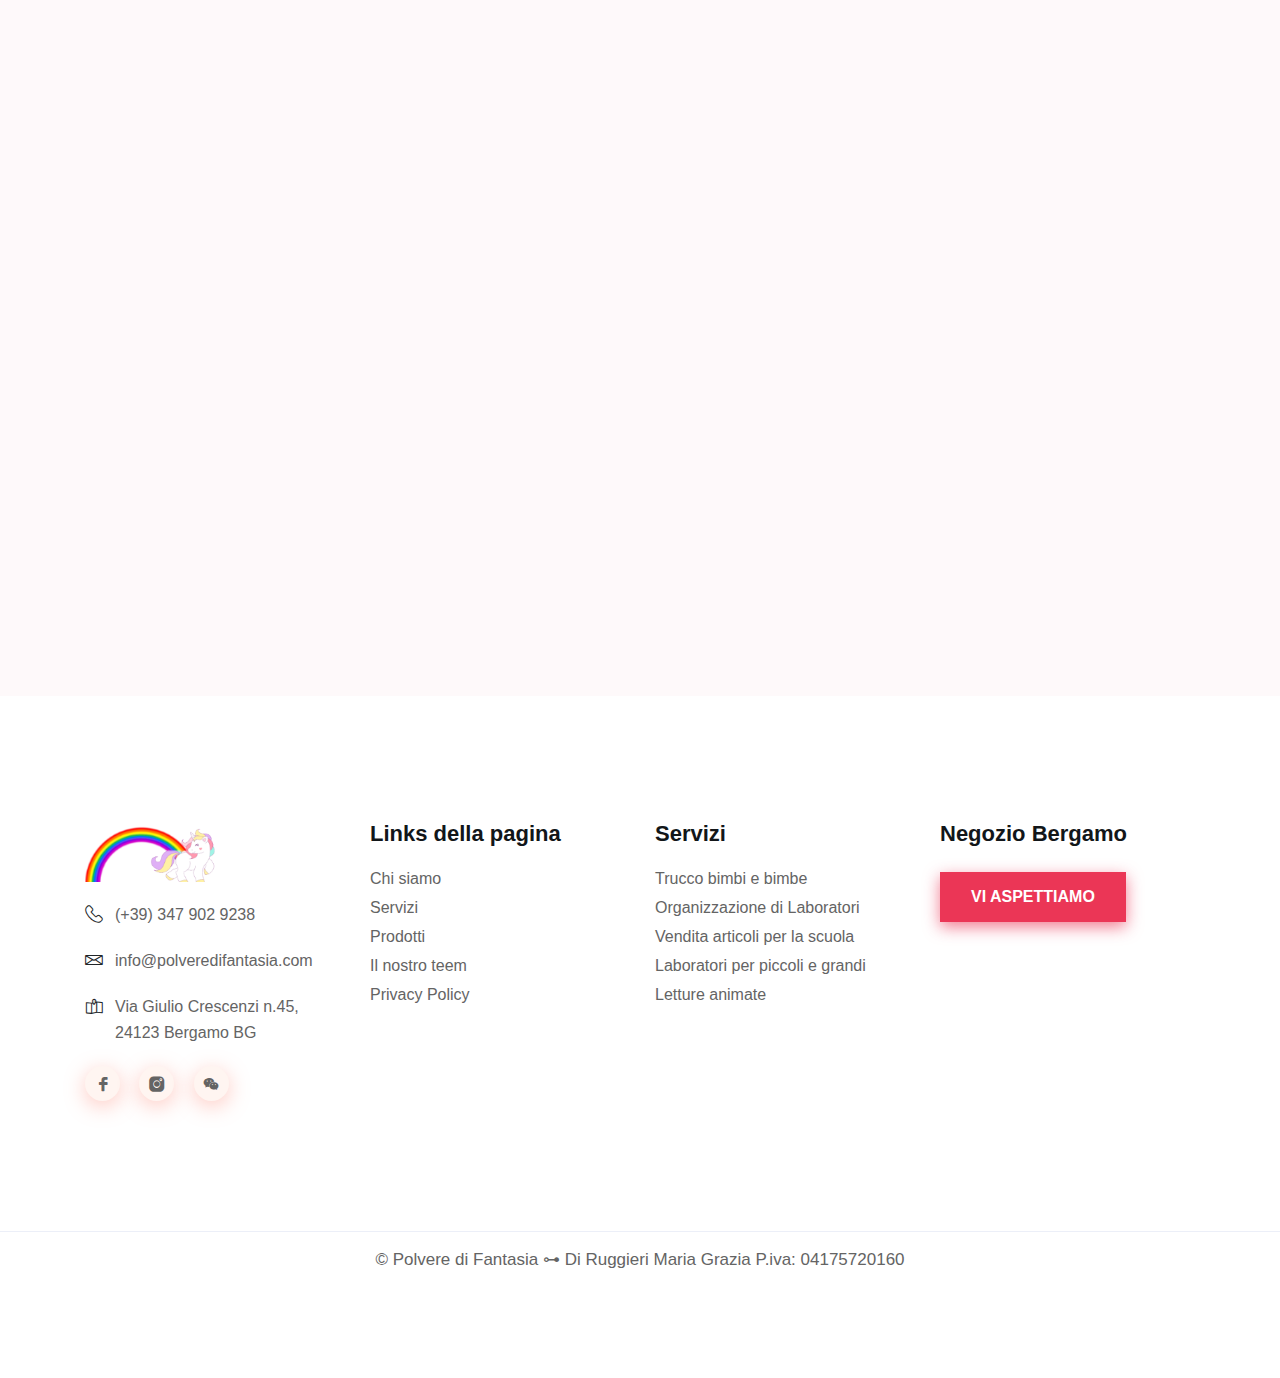
==== commit ee5ebcb4: "prezzi libri" ====
--- a/libri.html
+++ b/libri.html
@@ -20,10 +20,6 @@
     <link rel="stylesheet" href="assets/css/default.css">
     <link rel="stylesheet" href="assets/css/style.css">
 
-    <!-- HTML Meta Tags -->
-    <title>Polvere di fantasia</title>
-    <meta name="description" content="I nostri libri ">
-    
     <!-- Facebook Meta Tags -->
     <meta property="og:url" content="https://www.polveredifantasia.com/libri.html">
     <meta property="og:type" content="website">
@@ -113,7 +109,6 @@
                             <ul class="social mt-25">
                                 <li><a href="https://amzn.eu/d/01BcBLf" target="_blank"><i class="lni lni-amazon-original"></i></a></li>
                             </ul>
-                            <p>€ 22,88</p>
                         </div>
                     </div>
                 </div>
@@ -131,7 +126,6 @@
                             <ul class="social mt-25">
                                 <li><a href="https://amzn.eu/d/3Cy14ZM" target="_blank"><i class="lni lni-amazon-original"></i></a></li>
                             </ul>
-                            <p>€ 17,68</p> 
                         </div>
                     </div>
                 </div>
@@ -149,7 +143,6 @@
                             <ul class="social mt-25">
                                 <li><a href="https://amzn.eu/d/8nwsKzZ" target="_blank"><i class="lni lni-amazon-original"></i></a></li>
                             </ul>
-                            <p>€ 22,80</p>
                         </div>
                     </div>
                 </div>
@@ -166,8 +159,7 @@
                             dei suoi due fratellini.</span>
                             <ul class="social mt-25">
                                 <li><a href="https://amzn.eu/d/3iRIw4u" target="_blank"><i class="lni lni-amazon-original"></i></a></li>
-                            </ul>
-                            <p>€ 22,80</p>
+                            </ul>    
                         </div>
                     </div>
                 </div>
@@ -185,7 +177,6 @@
                             <ul class="social mt-25">
                                 <li><a href="https://amzn.eu/d/hidwAY1" target="_blank"><i class="lni lni-amazon-original"></i></a></li>
                             </ul>
-                            <p>€ 19,50</p>
                         </div>
                     </div>
                 </div>
@@ -203,7 +194,6 @@
                             <ul class="social mt-25">
                                 <li><a href="https://amzn.eu/d/ixCZSY0" target="_blank"><i class="lni lni-amazon-original"></i></a></li>
                             </ul>
-                            <p>€ 22,80</p>
                         </div>
                     </div>
                 </div>
